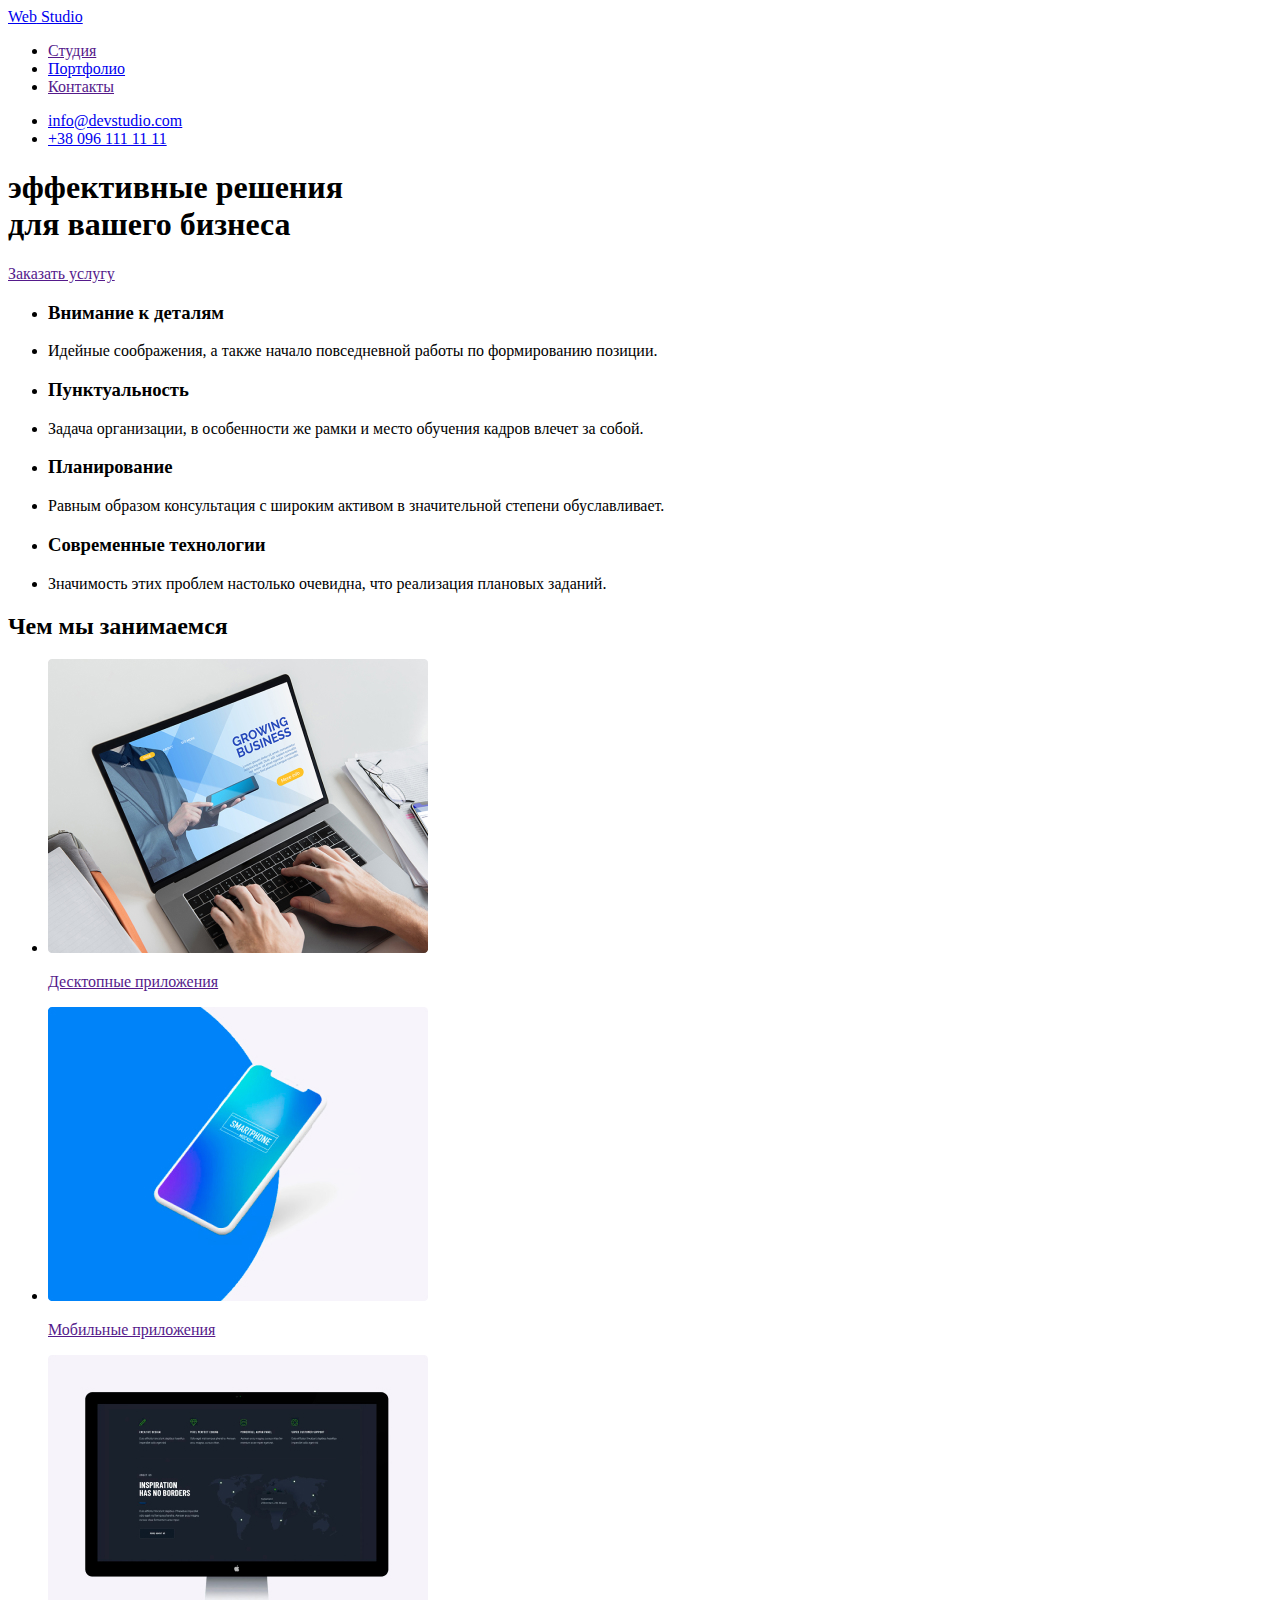
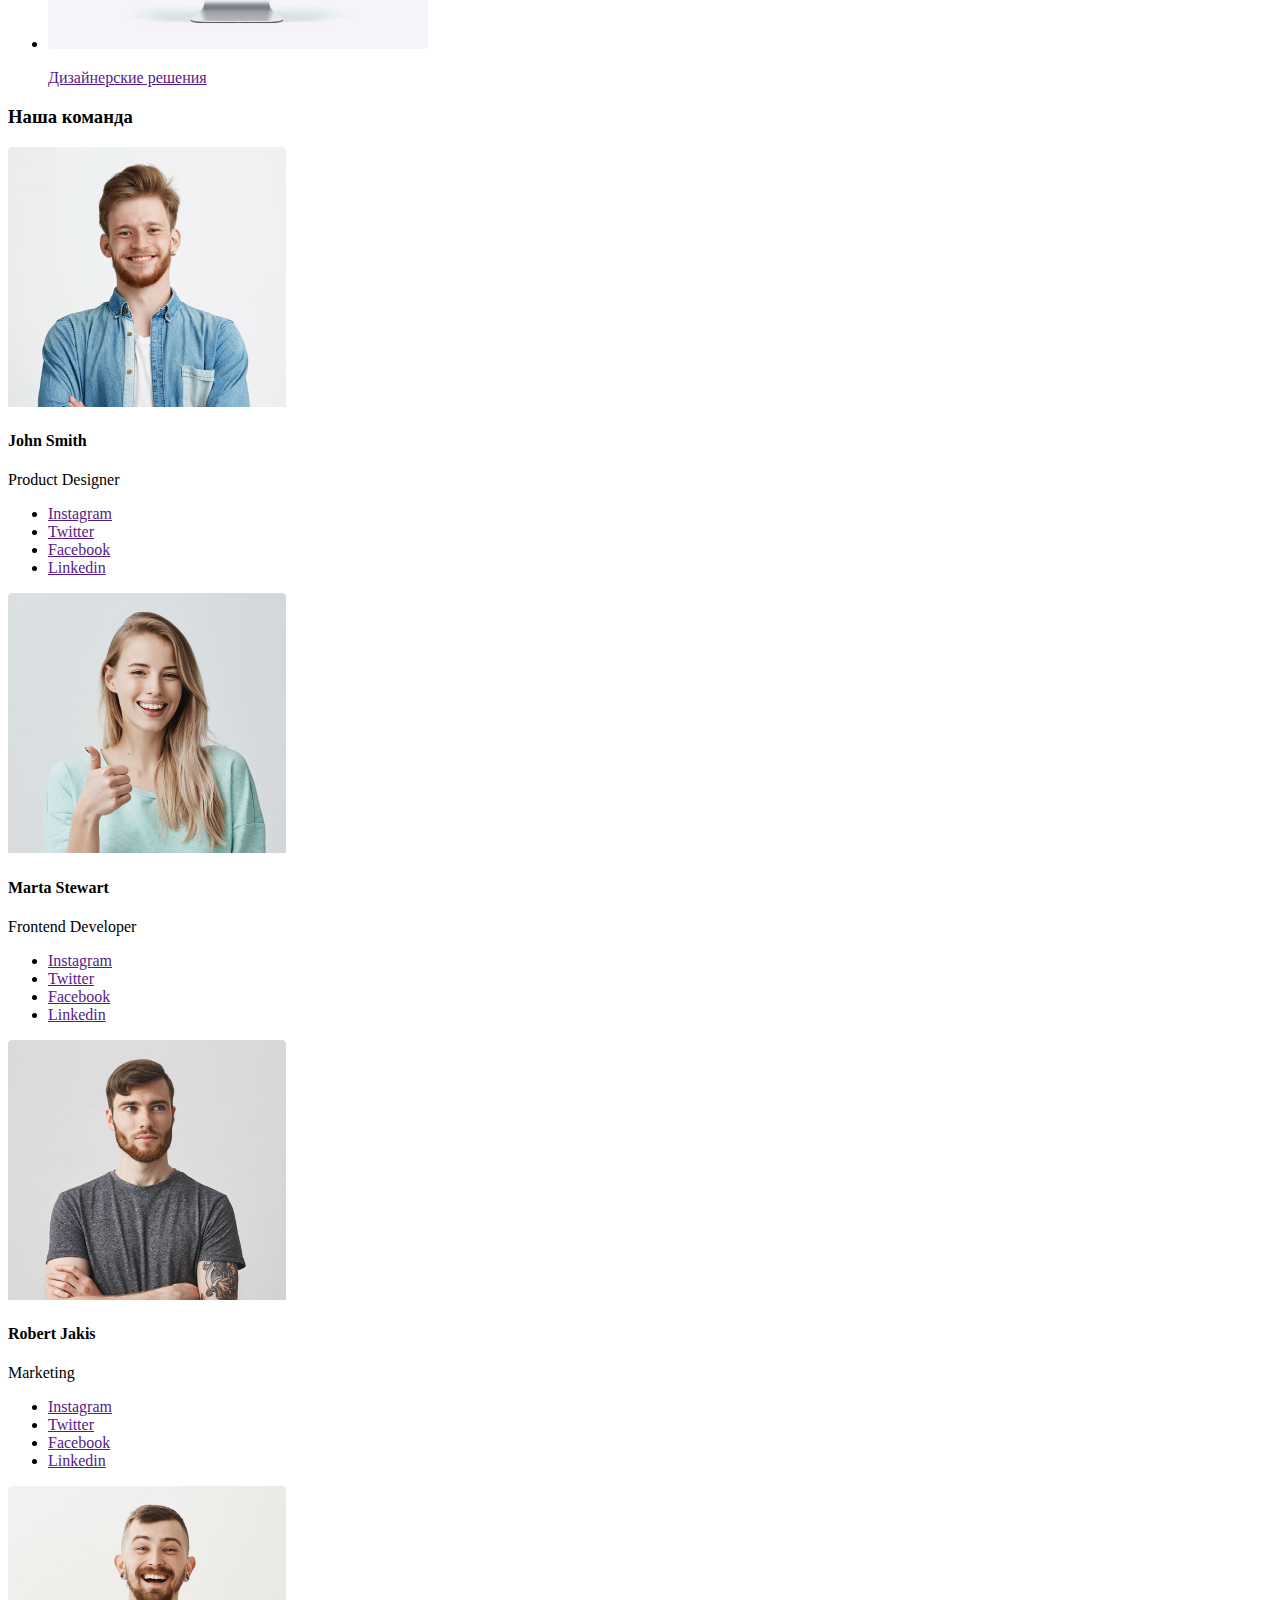
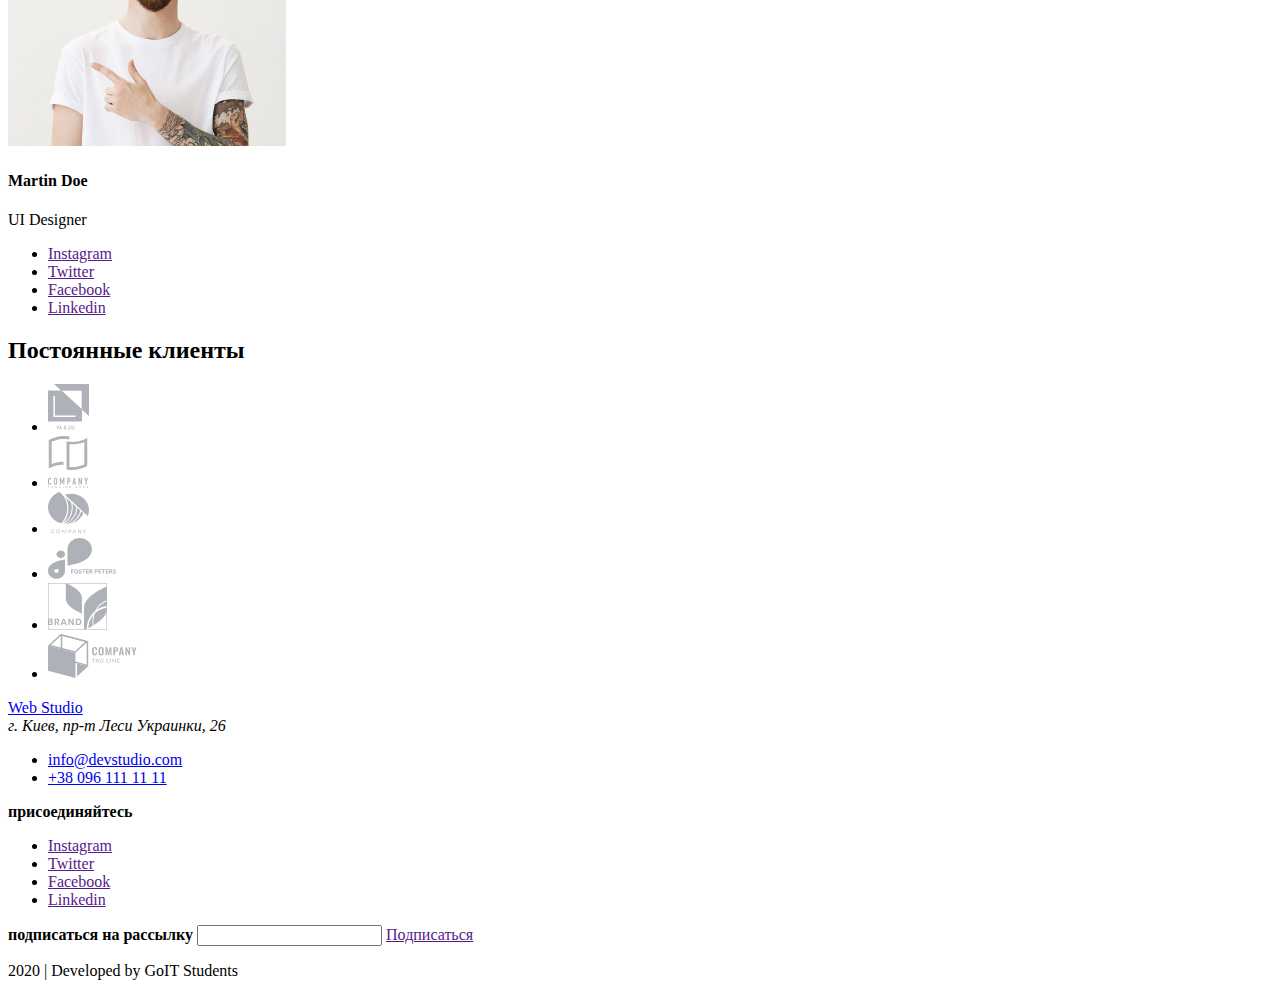
==== index.html @ 94b5969b "Добавляет блоки" ====
<!DOCTYPE html>
<html lang="ru">
  <head>
    <meta charset="UTF-8" />
    <meta name="viewport" content="width=device-width, initial-scale=1.0" />
    <title>Студия</title>
    <link
      href="https://fonts.googleapis.com/css2?family=Raleway&family=Roboto:wght@400;500;700&display=swap"
      rel="stylesheet"
    />
    <link rel="stylesheet" href="./CSS/style.css" />
  </head>
  <body>
    <!--шапка сайта-->
    <header class="page-header">
      <div class="container">
        <nav>
          <a href="./index.html" class="logo">
            <span class="accent">Web</span> Studio</a
          >

          <div class="container">
            <ul class="site-nav list">
              <li>
                <a href="" class="link current">Студия</a>
              </li>
              <li>
                <a href="./portfolio.html" class="link">Портфолио</a>
              </li>
              <li>
                <a href="" class="link">Контакты</a>
              </li>
            </ul>
          </div>

          <div class="container">
            <ul class="auth-nav list">
              <li>
                <a href="mailtoinfo@devstudio.com" class="button">info@devstudio.com</a>
              </li>
              <li>
                <a href="tel:380961111111" class="button">+38 096 111 11 11</a>
              </li>
          </div>
          </ul>
        </nav>
      </div>
    </header>

    <!--герой-->
    <div class="hero">
      <h1 class="hero-title">
        эффективные решения <br />
        для вашего бизнеса
      </h1>
      <a href="" class="button primary">Заказать услугу</a>
    </div>

    <main>
      <section class="section no-padding">
        <!--особенности-->
       <div class="container">
          <ul class="features-list list">
            <li>
              <h3 class="features-title">Внимание к деталям</h3>
            </li>
            <li>
              <p class="text">
                Идейные соображения, а также начало повседневной работы по
                формированию позиции.
              </p>
            </li>
          </ul>
          
          <ul class="features-list list">
            <li>
              <h3 class="features-title">Пунктуальность</h3>
            </li>
            <li>
              <p class="text">
                Задача организации, в особенности же рамки и место обучения кадров
                влечет за собой.
              </p>
            </li>
          </ul>
          
          <ul class="features-list list">
            <li>
              <h3 class="features-title">Планирование</h3>
            </li>
            <li>
              <p class="text">
                Равным образом консультация с широким активом в значительной
                степени обуславливает.
              </p>
            </li>
          </ul>
          
          <ul class="features-list list">
            <li>
              <h3 class="features-title">Современные технологии</h3>
            </li>
            <li>
              <p class="text">
                Значимость этих проблем настолько очевидна, что реализация
                плановых заданий.
              </p>
            </li>
          </ul>
       </div>
      </section>

      <!--деятельность-->
      <section class="section no-padding">
       <div class="container">
          <h2 class="section-title">Чем мы занимаемся</h2>
          
          <ul class="work-list list">
            <li>
              <a href=""><img src="./images/image1.jpg" alt="картинка1" width="380" height="294" />
                <p class="work text">Десктопные приложения</p>
              </a>
            </li>
          
            <li>
              <a href=""><img src="./images/image2.jpg" alt="картинка2" width="380" height="294" />
                <p class="work text">Мобильные приложения</p>
              </a>
            </li>
          
            <li>
              <a href=""><img src="./images/image3.jpg" alt="картинка3" width="380" height="294" />
                <p class="work text">Дизайнерские решения</p>
              </a>
            </li>
          </ul>
       </div>
      </section>

      <!--команда-->
      <section class="section">
       <div class="container">
          <h3 class="section-title">Наша команда</h3>
          <img src="./images/john.jpg" alt="фото1" width="278" height="260" />
          <h4 class="team-title">John Smith</h4>
          <p class="team text">Product Designer</p>
          
          <ul class="team-list list">
            <li>
              <a href="" aria-label="ссылка на Instagram" class="team link">Instagram</a>
            </li>
            <li>
              <a href="" aria-label="ссылка на Twitter" class="team link">Twitter</a>
            </li>
            <li>
              <a href="" aria-label="ссылка на Facebook" class="team link">Facebook</a>
            </li>
            <li>
              <a href="" aria-label="ссылка на Linkedin" class="team link">Linkedin</a>
            </li>
          </ul>
          
          <img src="./images/martha.jpg" alt="фото2" width="278" height="260" />
          <h4 class="team-title">Marta Stewart</h4>
          <p class="team text">Frontend Developer</p>
          
          <ul class="team-list list">
            <li>
              <a href="" aria-label="ссылка на Instagram" class="team link">Instagram</a>
            </li>
            <li>
              <a href="" aria-label="ссылка на Twitter" class="team link">Twitter</a>
            </li>
            <li>
              <a href="" aria-label="ссылка на Facebook" class="team link">Facebook</a>
            </li>
            <li>
              <a href="" aria-label="ссылка на Linkedin" class="team link">Linkedin</a>
            </li>
          </ul>
          
          <img src="./images/robert.jpg" alt="фото3" width="278" height="260" />
          <h4 class="team-title">Robert Jakis</h4>
          <p class="team text">Marketing</p>
          
          <ul class="team-list list">
            <li>
              <a href="" aria-label="ссылка на Instagram" class="team link">Instagram</a>
            </li>
            <li>
              <a href="" aria-label="ссылка на Twitter" class="team link">Twitter</a>
            </li>
            <li>
              <a href="" aria-label="ссылка на Facebook" class="team link">Facebook</a>
            </li>
            <li>
              <a href="" aria-label="ссылка на Linkedin" class="team link">Linkedin</a>
            </li>
          </ul>
          
          <img src="./images/martin.jpg" alt="фото4" width="278" height="260" />
          <h4 class="team-title">Martin Doe</h4>
          <p class="team text">UI Designer</p>
          
          <ul class="team-list list">
            <li>
              <a href="" aria-label="ссылка на Instagram" class="team link">Instagram</a>
            </li>
            <li>
              <a href="" aria-label="ссылка на Twitter" class="team link">Twitter</a>
            </li>
            <li>
              <a href="" aria-label="ссылка на Facebook" class="team link">Facebook</a>
            </li>
            <li>
              <a href="" aria-label="ссылка на Linkedin" class="team link">Linkedin</a>
            </li>
          </ul>
       </div>
      </section>

      <!--клиенты-->
      <section class="section no-padding">
        <div class="container">
          <h2 class="section-title">Постоянные клиенты</h2>
          <ul class="list">
            <li>
              <a href=""><img src="./images/logo1.svg" alt="клиент1" /></a>
            </li>
            <li>
              <a href=""><img src="./images/logo2.svg" alt="клиент2" /></a>
            </li>
            <li>
              <a href=""><img src="./images/logo3.svg" alt="клиент3" /></a>
            </li>
            <li>
              <a href=""><img src="./images/logo4.svg" alt="клиент4" /></a>
            </li>
            <li>
              <a href=""><img src="./images/logo5.svg" alt="клиент5" /></a>
            </li>
            <li>
              <a href=""><img src="./images/logo6.svg" alt="клиент6" /></a>
            </li>
          </ul>
        </div>
      </section>
    </main>

    <!--футер-->
    <footer class="footer-page">
      <a href="./index.html" class="logo">
        <span class="accent">Web</span> Studio</a
      >
      <section class="address-info">
        <address class="street-address">
          г. Киев, пр-т Леси Украинки, 26
        </address>

        <ul class="contacts-list list">
          <li>
            <a href="mailtoinfo@devstudio.com" class="contacts"
              >info@devstudio.com</a
            >
          </li>
          <li>
            <a href="tel:380961111111" class="contacts">+38 096 111 11 11</a>
          </li>
        </ul>
      </section>
      <!--ссылки на соцсети-->
      <div class="social">
        <b class="label">присоединяйтесь</b>
        <ul class="social-label list">
          <li>
            <a href="" aria-label="ссылка на Instagram" class="link"
              >Instagram</a
            >
          </li>
          <li>
            <a href="" aria-label="ссылка на Twitter" class="link">Twitter</a>
          </li>
          <li>
            <a href="" aria-label="ссылка на Facebook" class="link">Facebook</a>
          </li>
          <li>
            <a href="" aria-label="ссылка на Linkedin" class="link">Linkedin</a>
          </li>
        </ul>
      </div>

      <!--подписка-->
      <div class="social">
        <b class="label">подписаться на рассылку</b>
        <input type="text" name="E-mail" />
        <a href="" class="button secondary">Подписаться</a>
      </div>

      <p class="copyrigt">2020 | Developed by GoIT Students</p>
    </footer>
  </body>
</html>
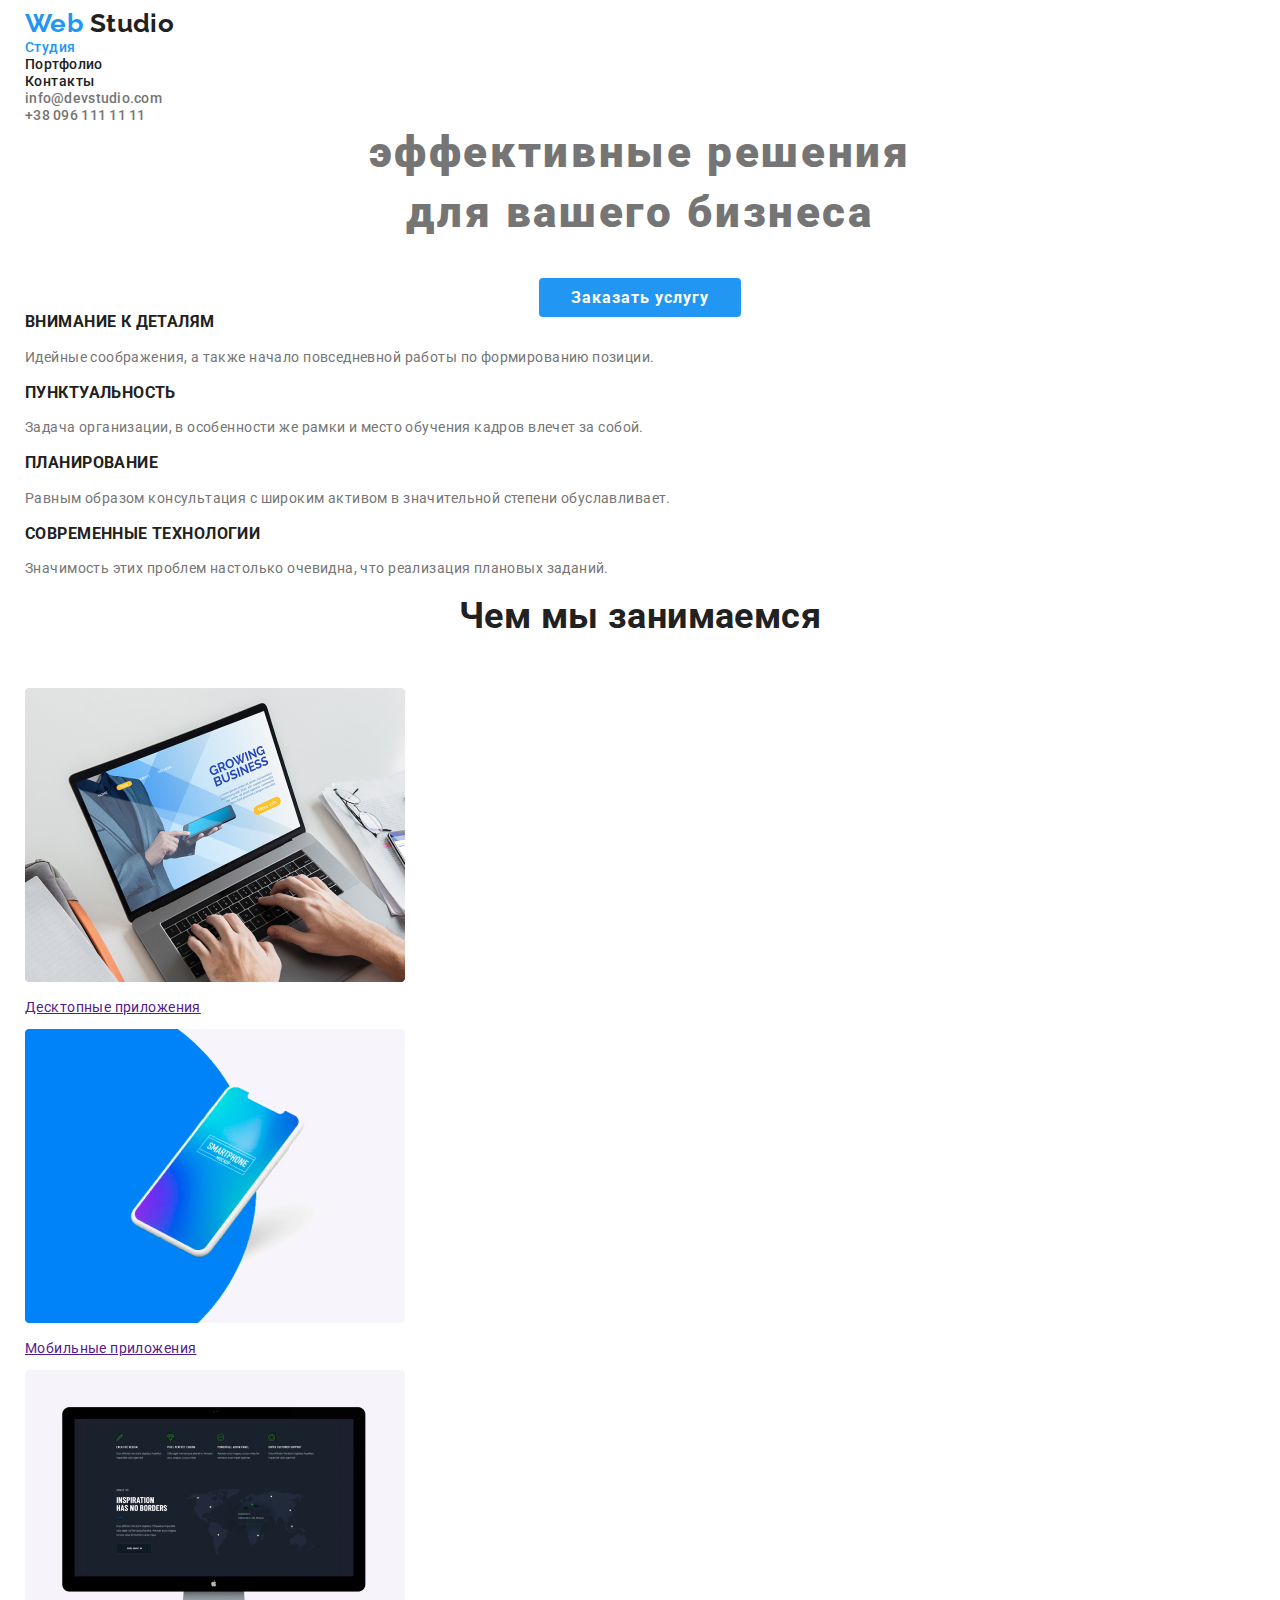
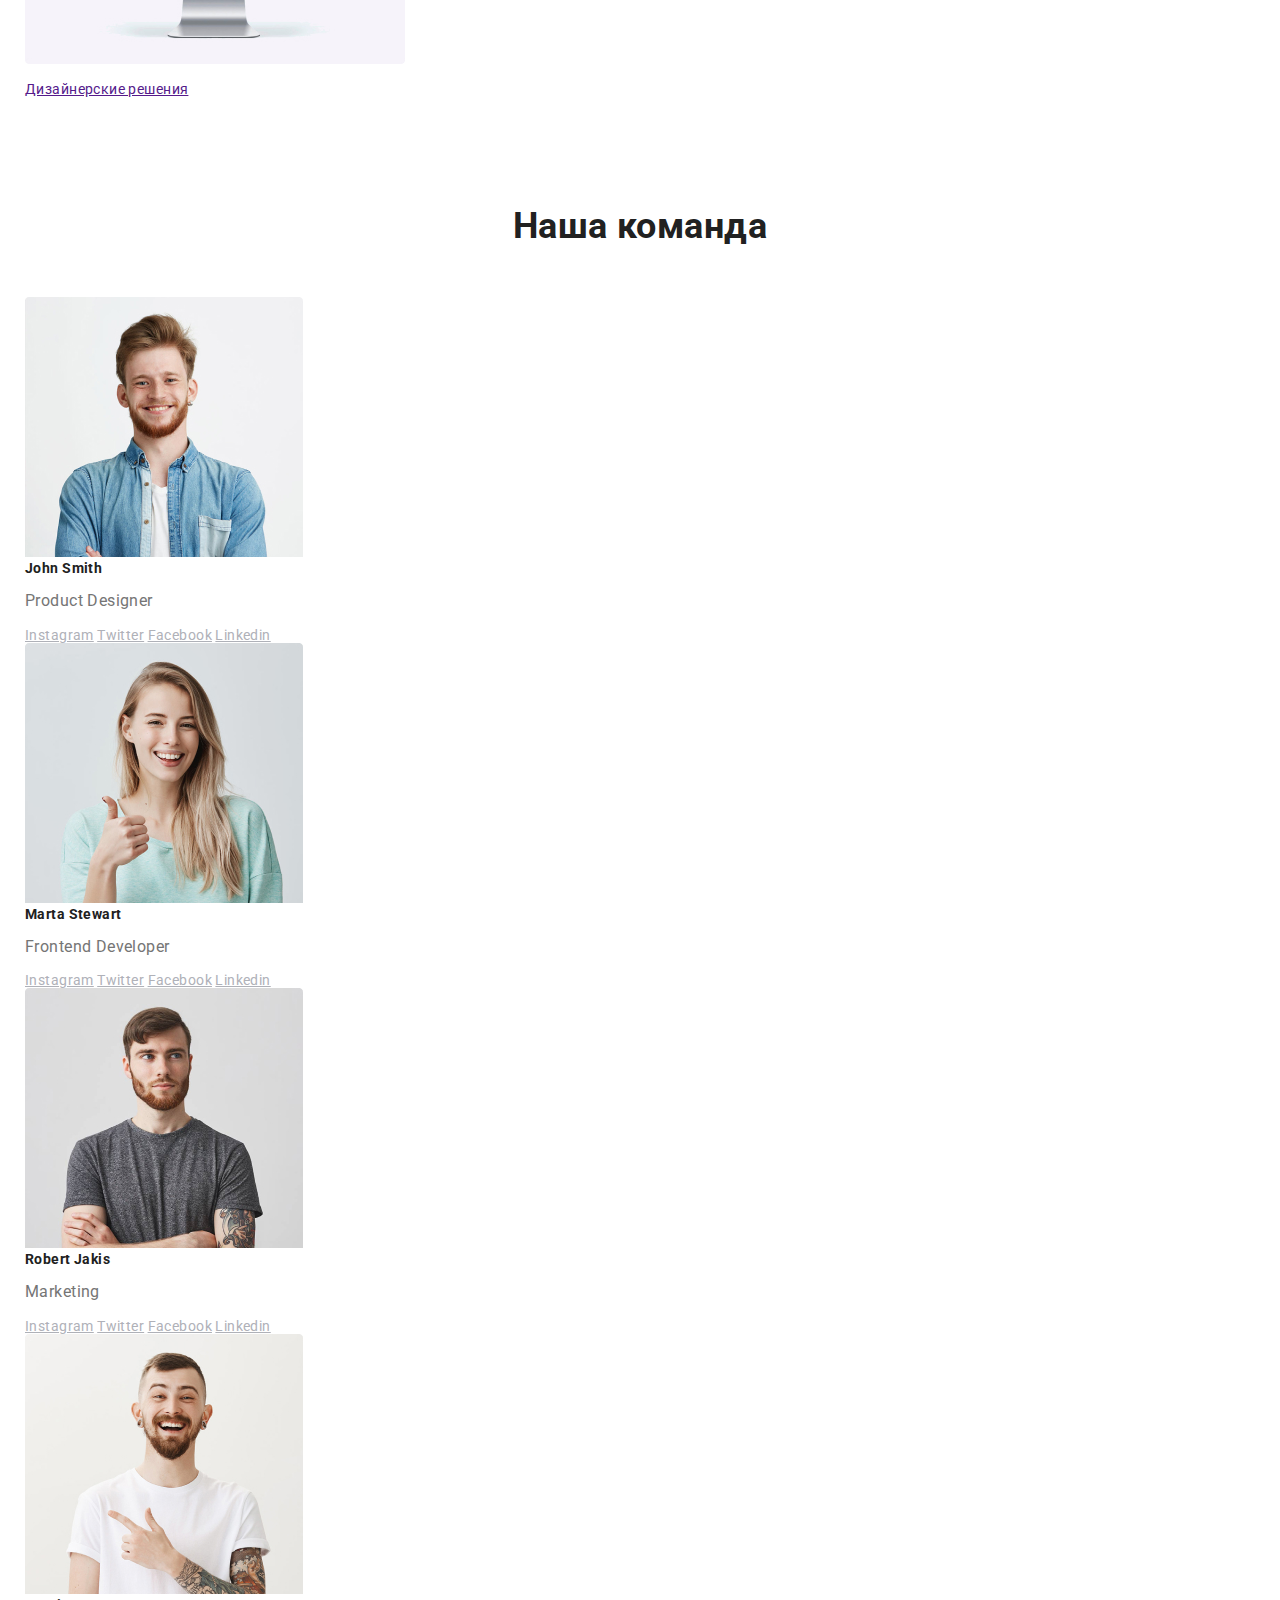
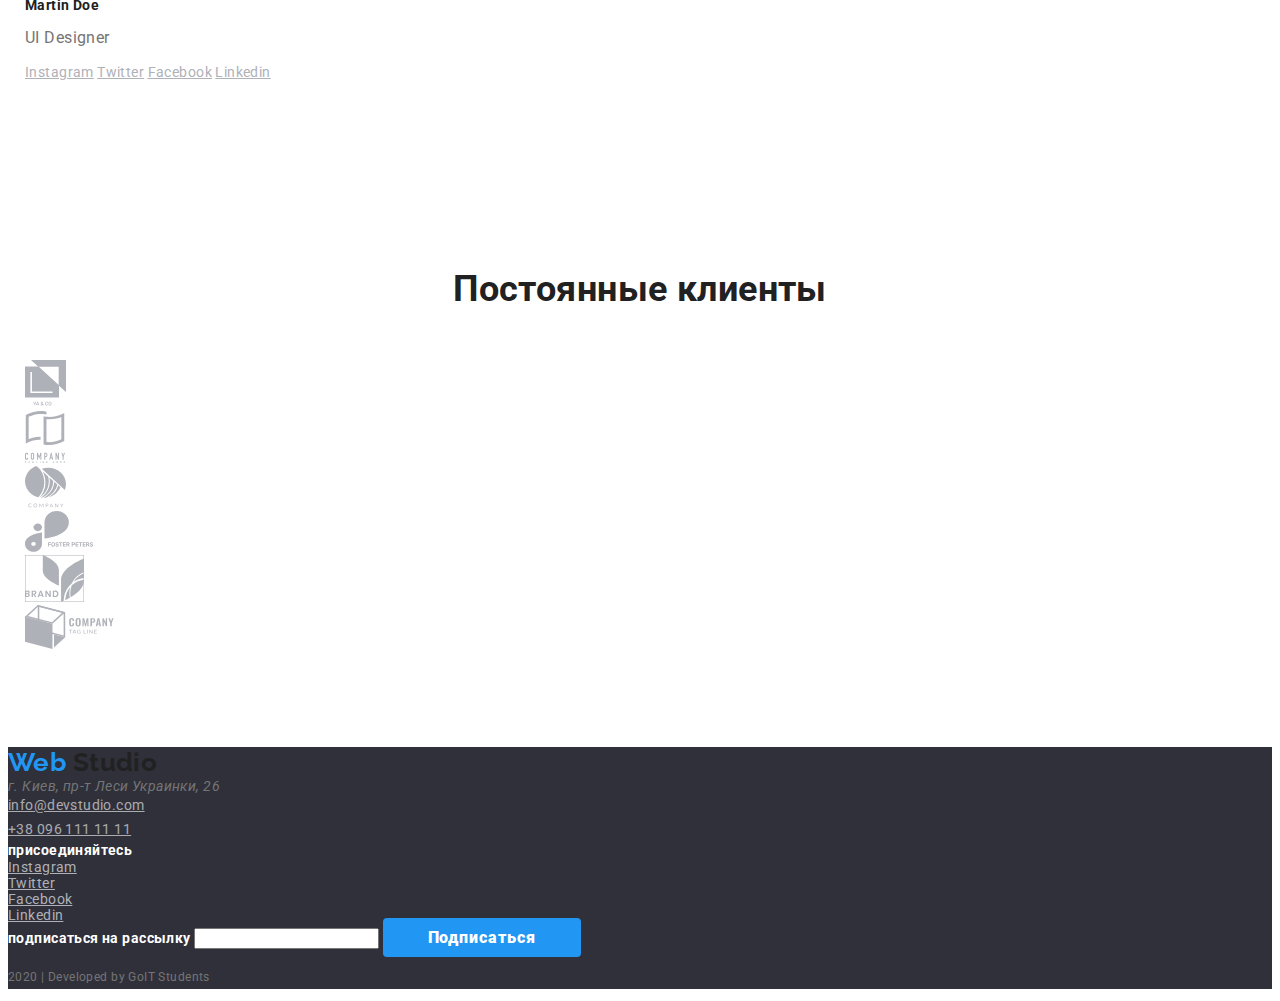
==== commit ec1f4507: "Меняет список team и добавляет выравнивание" ====
--- a/index.html
+++ b/index.html
@@ -13,37 +13,32 @@
   <body>
     <!--шапка сайта-->
     <header class="page-header">
-      <div class="container">
-        <nav>
-          <a href="./index.html" class="logo">
-            <span class="accent">Web</span> Studio</a
-          >
-
-          <div class="container">
-            <ul class="site-nav list">
-              <li>
-                <a href="" class="link current">Студия</a>
-              </li>
-              <li>
-                <a href="./portfolio.html" class="link">Портфолио</a>
-              </li>
-              <li>
-                <a href="" class="link">Контакты</a>
-              </li>
-            </ul>
-          </div>
-
-          <div class="container">
-            <ul class="auth-nav list">
-              <li>
-                <a href="mailtoinfo@devstudio.com" class="button">info@devstudio.com</a>
-              </li>
-              <li>
-                <a href="tel:380961111111" class="button">+38 096 111 11 11</a>
-              </li>
-          </div>
-          </ul>
-        </nav>
+      <div class="container main-nav">
+        <a href="./index.html" class="logo">
+          <span class="accent">Web</span> Studio</a
+        >
+        <ul class="site-nav list">
+          <li class="item">
+            <a href="" class="link current">Студия</a>
+          </li>
+          <li class="item">
+            <a href="./portfolio.html" class="link">Портфолио</a>
+          </li>
+          <li class="item">
+            <a href="" class="link">Контакты</a>
+          </li>
+        </ul>
+
+        <ul class="auth-nav list">
+          <li class="item">
+            <a href="mailtoinfo@devstudio.com" class="button"
+              >info@devstudio.com</a
+            >
+          </li>
+          <li class="item">
+            <a href="tel:380961111111" class="button">+38 096 111 11 11</a>
+          </li>
+        </ul>
       </div>
     </header>
 
@@ -59,168 +54,187 @@
     <main>
       <section class="section no-padding">
         <!--особенности-->
-       <div class="container">
+        <div class="container">
           <ul class="features-list list">
-            <li>
+            <li class="item">
               <h3 class="features-title">Внимание к деталям</h3>
-            </li>
-            <li>
               <p class="text">
                 Идейные соображения, а также начало повседневной работы по
                 формированию позиции.
               </p>
             </li>
-          </ul>
-          
-          <ul class="features-list list">
-            <li>
+            <li class="item">
               <h3 class="features-title">Пунктуальность</h3>
-            </li>
-            <li>
               <p class="text">
-                Задача организации, в особенности же рамки и место обучения кадров
-                влечет за собой.
+                Задача организации, в особенности же рамки и место обучения
+                кадров влечет за собой.
               </p>
             </li>
-          </ul>
-          
-          <ul class="features-list list">
-            <li>
+            <li class="item">
               <h3 class="features-title">Планирование</h3>
-            </li>
-            <li>
               <p class="text">
                 Равным образом консультация с широким активом в значительной
                 степени обуславливает.
               </p>
             </li>
-          </ul>
-          
-          <ul class="features-list list">
-            <li>
+            <li class="item">
               <h3 class="features-title">Современные технологии</h3>
-            </li>
-            <li>
               <p class="text">
                 Значимость этих проблем настолько очевидна, что реализация
                 плановых заданий.
               </p>
             </li>
           </ul>
-       </div>
+        </div>
       </section>
 
       <!--деятельность-->
       <section class="section no-padding">
-       <div class="container">
+        <div class="container">
           <h2 class="section-title">Чем мы занимаемся</h2>
-          
-          <ul class="work-list list">
-            <li>
-              <a href=""><img src="./images/image1.jpg" alt="картинка1" width="380" height="294" />
+
+          <ul class="works-list list">
+            <li class="item">
+              <a href=""
+                ><img
+                  src="./images/image1.jpg"
+                  alt="картинка1"
+                  width="380"
+                  height="294"
+                />
                 <p class="work text">Десктопные приложения</p>
               </a>
             </li>
-          
-            <li>
-              <a href=""><img src="./images/image2.jpg" alt="картинка2" width="380" height="294" />
+
+            <li class="item">
+              <a href=""
+                ><img
+                  src="./images/image2.jpg"
+                  alt="картинка2"
+                  width="380"
+                  height="294"
+                />
                 <p class="work text">Мобильные приложения</p>
               </a>
             </li>
-          
-            <li>
-              <a href=""><img src="./images/image3.jpg" alt="картинка3" width="380" height="294" />
+
+            <li class="item">
+              <a href=""
+                ><img
+                  src="./images/image3.jpg"
+                  alt="картинка3"
+                  width="380"
+                  height="294"
+                />
                 <p class="work text">Дизайнерские решения</p>
               </a>
             </li>
           </ul>
-       </div>
+        </div>
       </section>
 
       <!--команда-->
       <section class="section">
-       <div class="container">
+        <div class="container">
           <h3 class="section-title">Наша команда</h3>
-          <img src="./images/john.jpg" alt="фото1" width="278" height="260" />
-          <h4 class="team-title">John Smith</h4>
-          <p class="team text">Product Designer</p>
-          
           <ul class="team-list list">
-            <li>
-              <a href="" aria-label="ссылка на Instagram" class="team link">Instagram</a>
-            </li>
-            <li>
-              <a href="" aria-label="ссылка на Twitter" class="team link">Twitter</a>
-            </li>
-            <li>
-              <a href="" aria-label="ссылка на Facebook" class="team link">Facebook</a>
-            </li>
-            <li>
-              <a href="" aria-label="ссылка на Linkedin" class="team link">Linkedin</a>
+            <li class="item">
+              <img
+                src="./images/john.jpg"
+                alt="фото1"
+                width="278"
+                height="260"
+              />
+              <h4 class="team-title">John Smith</h4>
+              <p class="team text">Product Designer</p>
+              <a href="" aria-label="ссылка на Instagram" class="team link"
+                >Instagram</a
+              >
+              <a href="" aria-label="ссылка на Twitter" class="team link"
+                >Twitter</a
+              >
+              <a href="" aria-label="ссылка на Facebook" class="team link"
+                >Facebook</a
+              >
+              <a href="" aria-label="ссылка на Linkedin" class="team link"
+                >Linkedin</a
+              >
+            </li>
+
+            <li class="item">
+              <img
+                src="./images/martha.jpg"
+                alt="фото2"
+                width="278"
+                height="260"
+              />
+              <h4 class="team-title">Marta Stewart</h4>
+              <p class="team text">Frontend Developer</p>
+              <a href="" aria-label="ссылка на Instagram" class="team link"
+                >Instagram</a
+              >
+              <a href="" aria-label="ссылка на Twitter" class="team link"
+                >Twitter</a
+              >
+              <a href="" aria-label="ссылка на Facebook" class="team link"
+                >Facebook</a
+              >
+              <a href="" aria-label="ссылка на Linkedin" class="team link"
+                >Linkedin</a
+              >
+            </li>
+
+            <li class="item">
+              <img
+                src="./images/robert.jpg"
+                alt="фото3"
+                width="278"
+                height="260"
+              />
+              <h4 class="team-title">Robert Jakis</h4>
+              <p class="team text">Marketing</p>
+              <a href="" aria-label="ссылка на Instagram" class="team link"
+                >Instagram</a
+              >
+              <a href="" aria-label="ссылка на Twitter" class="team link"
+                >Twitter</a
+              >
+              <a href="" aria-label="ссылка на Facebook" class="team link"
+                >Facebook</a
+              >
+              <a href="" aria-label="ссылка на Linkedin" class="team link"
+                >Linkedin</a
+              >
+            </li>
+
+            <li class="item">
+              <img
+                src="./images/martin.jpg"
+                alt="фото4"
+                width="278"
+                height="260"
+              />
+              <h4 class="team-title">Martin Doe</h4>
+              <p class="team text">UI Designer</p>
+              <a href="" aria-label="ссылка на Instagram" class="team link"
+                >Instagram</a
+              >
+              <a href="" aria-label="ссылка на Twitter" class="team link"
+                >Twitter</a
+              >
+              <a href="" aria-label="ссылка на Facebook" class="team link"
+                >Facebook</a
+              >
+              <a href="" aria-label="ссылка на Linkedin" class="team link"
+                >Linkedin</a
+              >
             </li>
           </ul>
-          
-          <img src="./images/martha.jpg" alt="фото2" width="278" height="260" />
-          <h4 class="team-title">Marta Stewart</h4>
-          <p class="team text">Frontend Developer</p>
-          
-          <ul class="team-list list">
-            <li>
-              <a href="" aria-label="ссылка на Instagram" class="team link">Instagram</a>
-            </li>
-            <li>
-              <a href="" aria-label="ссылка на Twitter" class="team link">Twitter</a>
-            </li>
-            <li>
-              <a href="" aria-label="ссылка на Facebook" class="team link">Facebook</a>
-            </li>
-            <li>
-              <a href="" aria-label="ссылка на Linkedin" class="team link">Linkedin</a>
-            </li>
-          </ul>
-          
-          <img src="./images/robert.jpg" alt="фото3" width="278" height="260" />
-          <h4 class="team-title">Robert Jakis</h4>
-          <p class="team text">Marketing</p>
-          
-          <ul class="team-list list">
-            <li>
-              <a href="" aria-label="ссылка на Instagram" class="team link">Instagram</a>
-            </li>
-            <li>
-              <a href="" aria-label="ссылка на Twitter" class="team link">Twitter</a>
-            </li>
-            <li>
-              <a href="" aria-label="ссылка на Facebook" class="team link">Facebook</a>
-            </li>
-            <li>
-              <a href="" aria-label="ссылка на Linkedin" class="team link">Linkedin</a>
-            </li>
-          </ul>
-          
-          <img src="./images/martin.jpg" alt="фото4" width="278" height="260" />
-          <h4 class="team-title">Martin Doe</h4>
-          <p class="team text">UI Designer</p>
-          
-          <ul class="team-list list">
-            <li>
-              <a href="" aria-label="ссылка на Instagram" class="team link">Instagram</a>
-            </li>
-            <li>
-              <a href="" aria-label="ссылка на Twitter" class="team link">Twitter</a>
-            </li>
-            <li>
-              <a href="" aria-label="ссылка на Facebook" class="team link">Facebook</a>
-            </li>
-            <li>
-              <a href="" aria-label="ссылка на Linkedin" class="team link">Linkedin</a>
-            </li>
-          </ul>
-       </div>
+        </div>
       </section>
 
       <!--клиенты-->
-      <section class="section no-padding">
+      <section class="section">
         <div class="container">
           <h2 class="section-title">Постоянные клиенты</h2>
           <ul class="list">
@@ -253,7 +267,7 @@
         <span class="accent">Web</span> Studio</a
       >
       <section class="address-info">
-        <address class="street-address">
+        <address>
           г. Киев, пр-т Леси Украинки, 26
         </address>
 
--- a/CSS/style.css
+++ b/CSS/style.css
@@ -0,0 +1,273 @@
+/* цвет основного текста #212121*/
+/* вторичный цвет текста #757575 */
+/* фон белый #ffffff */
+/* вторичный цвет фона #F5F4FA */
+/* черный #212121 */
+/* акцент синий #2196F3 */
+/* цвет основной футер rgba(255, 255, 255, 0.6) */
+
+:root {
+  --primary-text-color: #757575;
+  --title-text-color: #212121;
+  --accent-color: #2196f3;
+  --primary-white-color: #ffffff;
+  --primery-link-color: #afb1b8;
+  --footer-text-color: rgba(255, 255, 255, 0.6);
+  --footer-bg-color: #2f303a;
+}
+
+body {
+  background-color: var(--primary-white-color);
+  color: var(--primary-text-color);
+  font-family: Roboto, sans-serif;
+  font-size: 14px;
+  letter-spacing: 0.03em;
+}
+
+.container {
+  width: 1230px;
+}
+
+.list {
+  padding: 0;
+  margin: 0;
+  list-style: none;
+}
+
+/* logo */
+.logo {
+  color: var(--title-text-color);
+  font-family: Raleway, sans-serif;
+  font-size: 26px;
+  font-weight: 700;
+  line-height: 1.2;
+  text-decoration: none;
+}
+
+.page-header {
+}
+
+.container {
+  margin-left: auto;
+  margin-right: auto;
+  width: 1230px;
+}
+
+/* accent */
+.accent {
+  color: var(--accent-color);
+}
+
+.logo:hover {
+  color: var(--accent-color);
+}
+
+/* hero */
+
+.hero {
+  text-align: center;
+}
+.hero-title {
+  margin-top: 0px;
+  margin-bottom: 40px;
+  font-weight: 900;
+  font-size: 44px;
+  line-height: 1.36;
+  letter-spacing: 0.06em;
+}
+/* site nav */
+.site-nav .link {
+  color: var(--title-text-color);
+  font-weight: 500;
+  line-height: 1.2;
+  text-decoration: none;
+}
+
+.site-nav .link:hover,
+.site-nav .link:focus {
+  color: var(--accent-color);
+}
+
+.site-nav .link.current {
+  color: var(--accent-color);
+}
+
+/* auth-nav */
+.auth-nav.button:hover,
+.auth-nav.button:focus {
+  color: var(--accent-color);
+  font-weight: 500;
+  line-height: 1.14;
+  letter-spacing: 0.02em;
+}
+
+/* section */
+
+.section-title {
+  margin-top: 0;
+  margin-bottom: 50px;
+  color: var(--title-text-color);
+  font-weight: 700;
+  font-size: 36px;
+  line-height: 1.17;
+  text-align: center;
+}
+
+/* features */
+.features-title {
+  margin-top: 0;
+  margin-bottom: 10px;
+  color: var(--title-text-color);
+  font-weight: 700;
+  line-height: 1.14;
+  text-transform: uppercase;
+}
+
+.features-list .text {
+  line-height: 1.71;
+}
+
+/* team */
+
+.section {
+  padding-top: 94px;
+  padding-bottom: 94px;
+}
+
+.section.no-padding {
+  padding-top: 0;
+  padding-bottom: 0;
+}
+
+.team-title {
+  margin-top: 0;
+  margin-bottom: 10px;
+  color: var(--title-text-color);
+}
+
+.team-list .link {
+  color: var(--primery-link-color);
+}
+
+.team-list .link:hover,
+.team-list .link:focus {
+  color: var(--accent-color);
+}
+
+.team-list .text {
+  color: var(--primary-text-color);
+  font-size: 16px;
+  line-height: 1.18;
+}
+
+/* button */
+.button {
+  text-align: center;
+  color: var(--primary-text-color);
+  font-weight: 500;
+  line-height: 1.14;
+  letter-spacing: 0.02em;
+  text-decoration: none;
+}
+
+.button:hover,
+.button:focus {
+  color: var(--accent-color);
+}
+
+.button.primary {
+  border-radius: 4px;
+  padding: 10px 32px;
+  min-width: 200px;
+  background-color: var(--accent-color);
+  color: var(--primary-white-color);
+  font-weight: 700;
+  font-size: 16px;
+  line-height: 1.87;
+  letter-spacing: 0.06em;
+}
+
+.button.secondary {
+  border-radius: 4px;
+  padding: 10px 45px;
+  min-width: 200px;
+  background-color: var(--accent-color);
+  color: var(--primary-white-color);
+  font-weight: 900;
+  font-size: 16px;
+  line-height: 1.87;
+  letter-spacing: 0.06em;
+}
+
+/* filter */
+.filter-list .button {
+  color: var(--title-text-color);
+  font-weight: 500;
+  font-size: 16px;
+  line-height: 1.62;
+  text-align: center;
+  letter-spacing: 0.03em;
+}
+
+.filter.button:hover,
+.filter.button:focus {
+  background-color: var(--accent-color);
+  color: var(--primary-white-color);
+}
+
+.filter.button.current {
+  background-color: var(--accent-color);
+  color: var(--primary-white-color);
+}
+
+/* portfolio work */
+.work-title {
+  color: var(--title-text-color);
+  font-weight: 700;
+  font-size: 18px;
+  line-height: 2;
+  letter-spacing: 0.06em;
+}
+
+.work-list .text {
+  font-family: Roboto;
+  font-size: 16px;
+  line-height: 1.87;
+  letter-spacing: 0.03em;
+}
+
+/* footer */
+
+.footer-page {
+  background-color: var(--footer-bg-color);
+}
+
+.copyrigt {
+  font-size: 12px;
+  line-height: 2;
+}
+
+.social > .label {
+  color: var(--primary-white-color);
+  font-weight: 700;
+  line-height: 1.14;
+}
+
+.street-address {
+  line-height: 1.71;
+  color: var(--primary-white-color);
+}
+
+.contacts {
+  line-height: 1.71;
+  color: var(--footer-text-color);
+}
+
+.social-label .link {
+  color: var(--primery-link-color);
+}
+
+.social-label .link:hover,
+.social-label .link:focus {
+  color: var(--accent-color);
+}
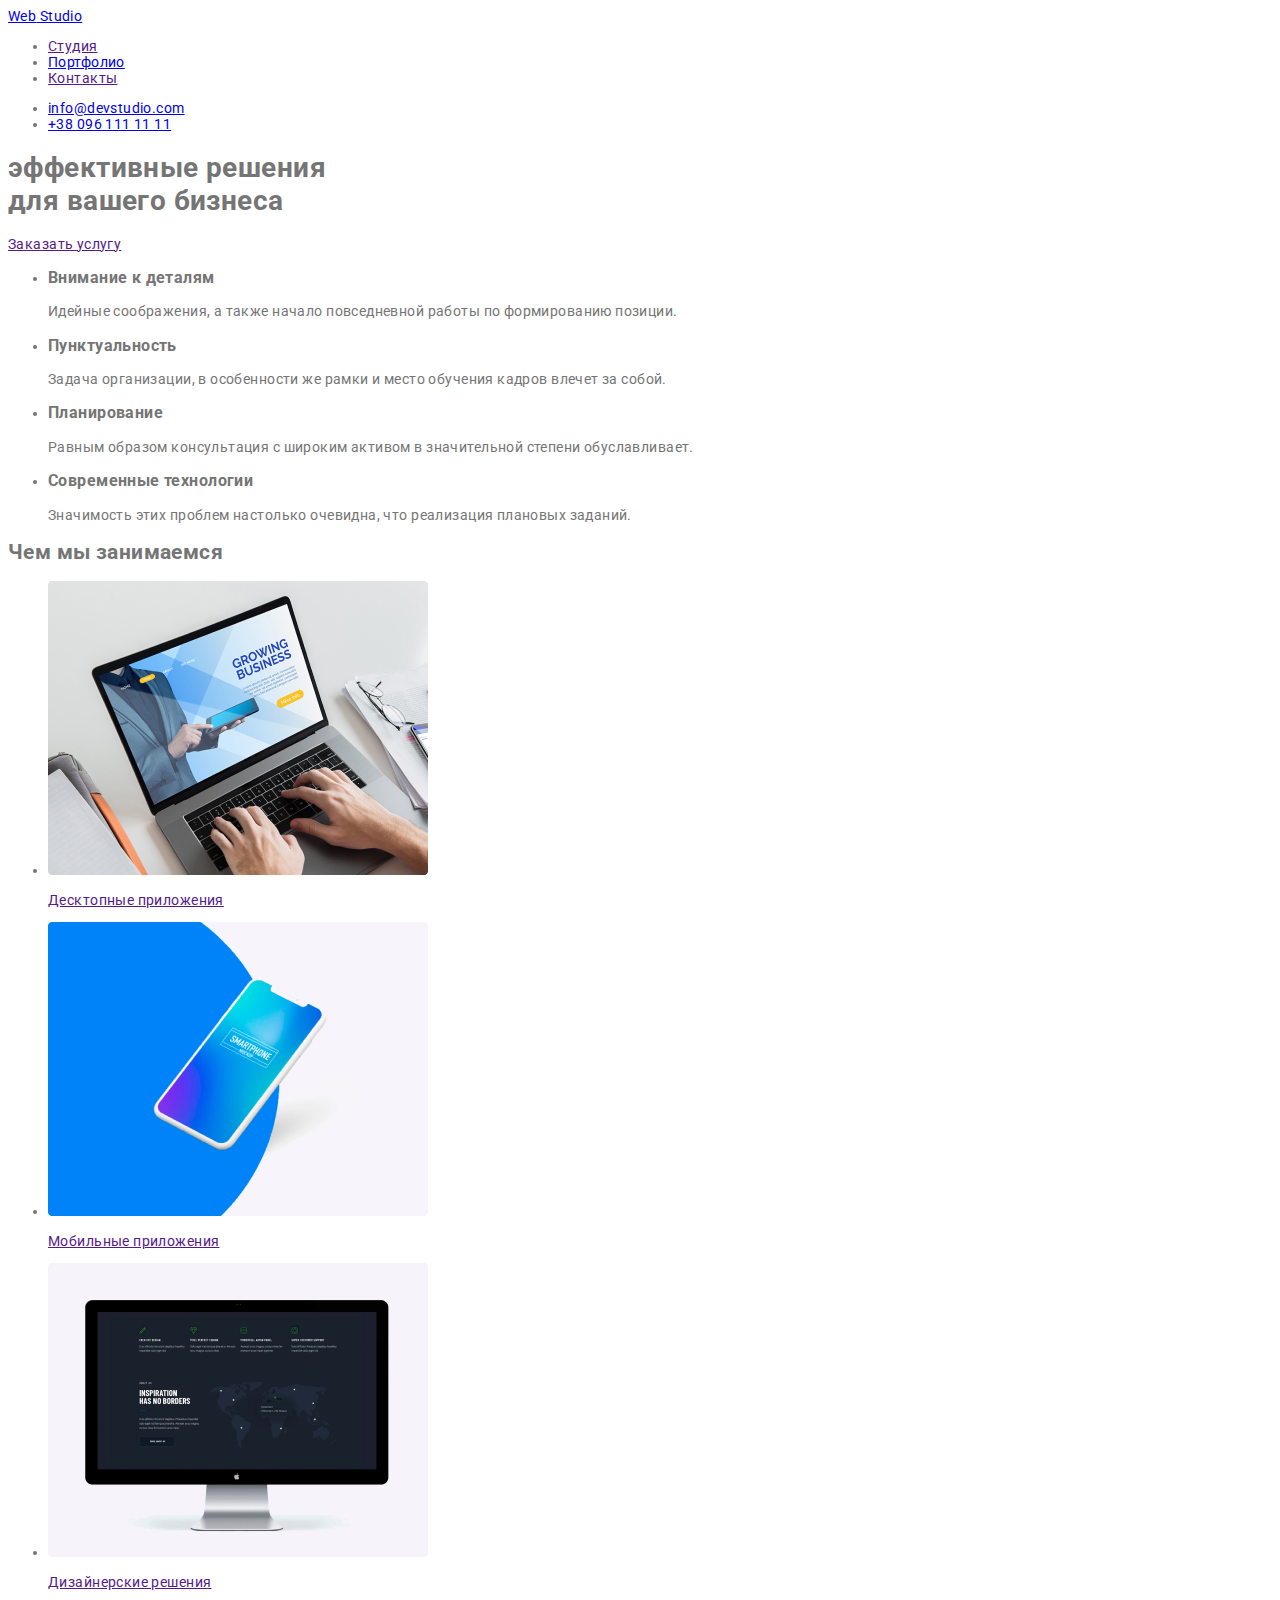
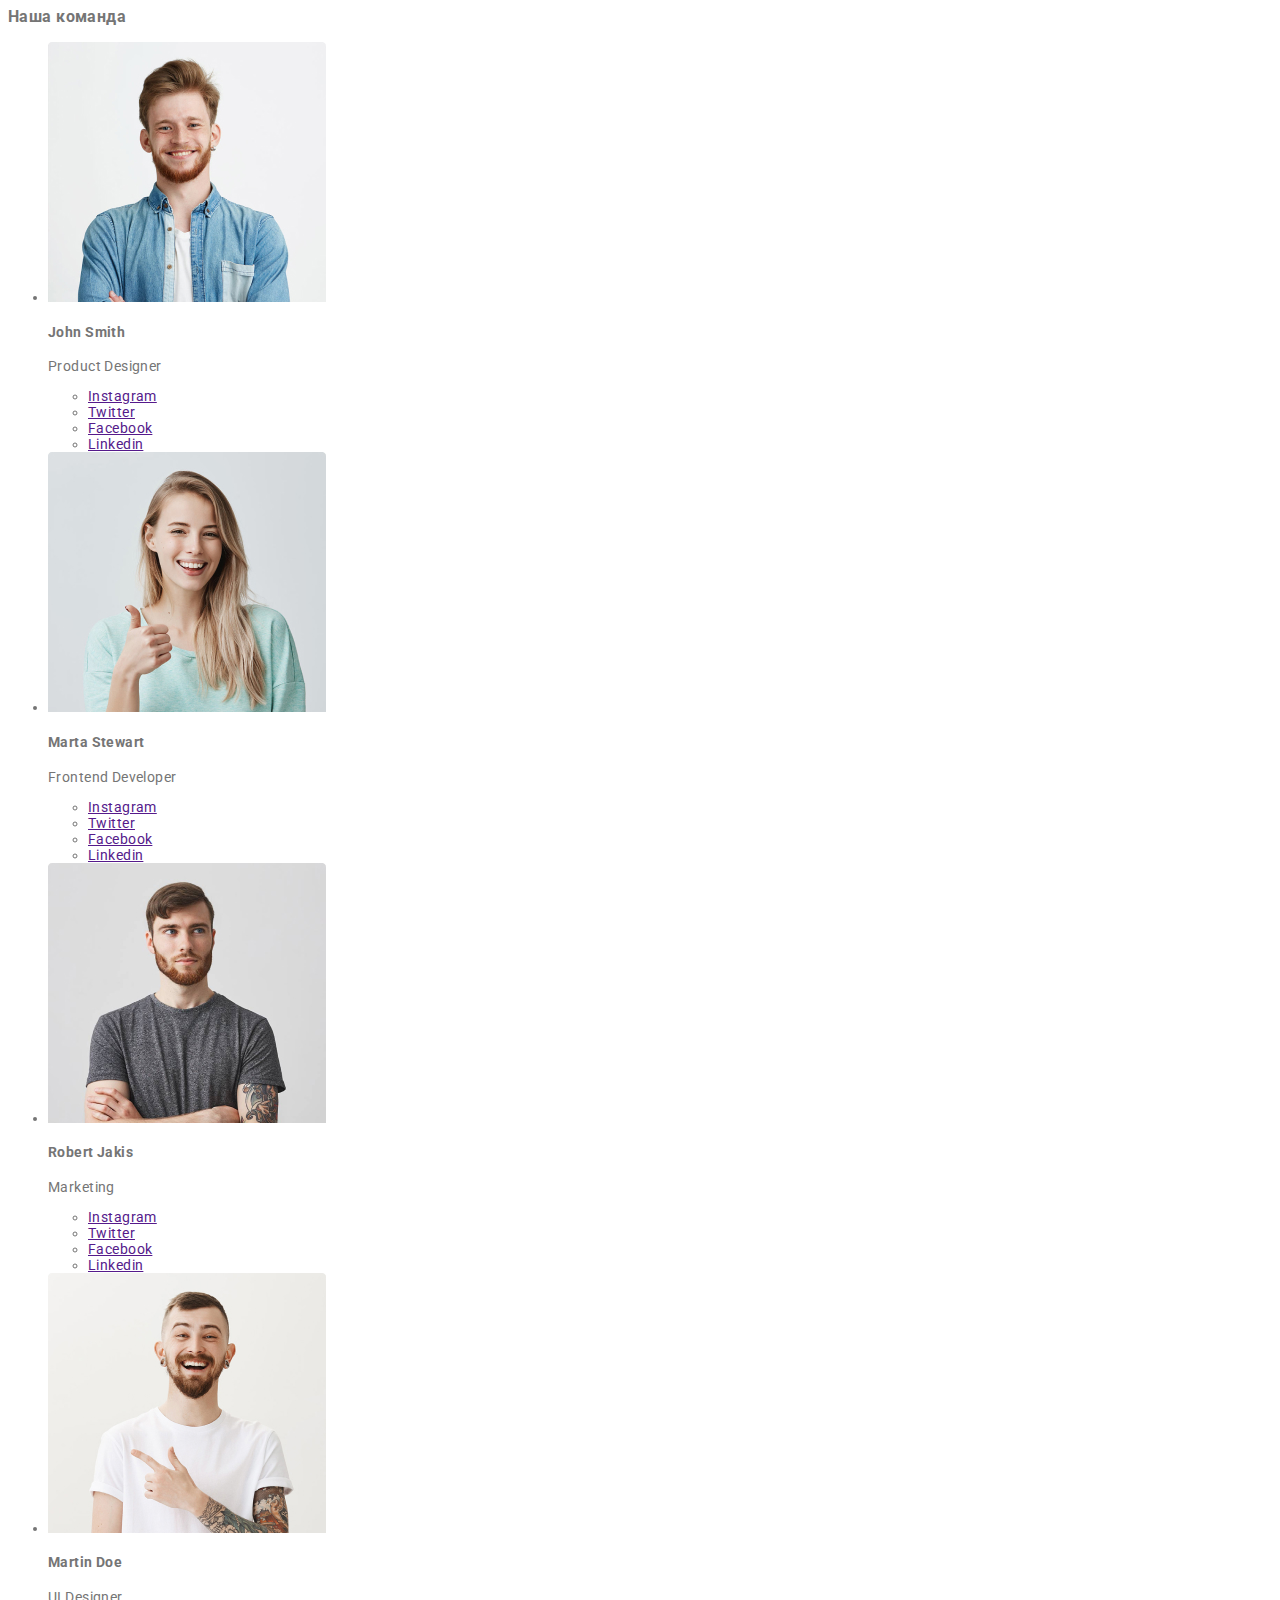
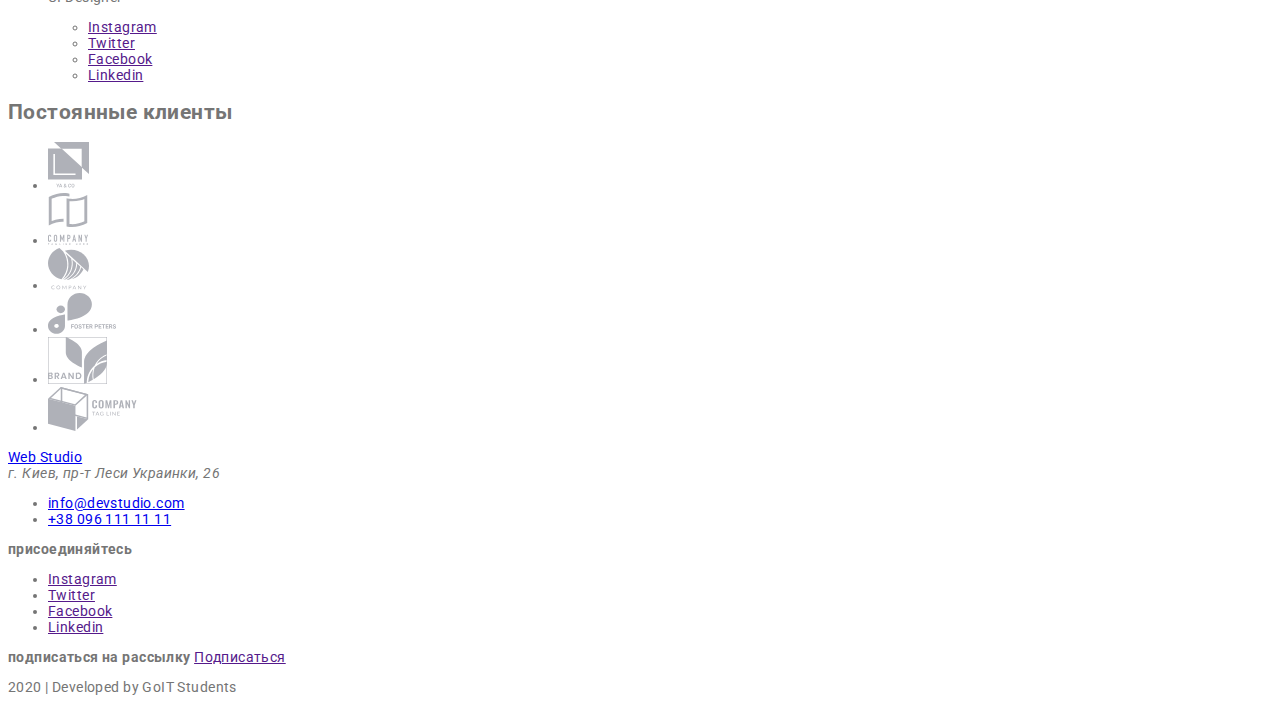
==== commit b1dc76c0: "Сбрасывает стили" ====
--- a/index.html
+++ b/index.html
@@ -12,74 +12,70 @@
   </head>
   <body>
     <!--шапка сайта-->
-    <header class="page-header">
-      <div class="container main-nav">
-        <a href="./index.html" class="logo">
-          <span class="accent">Web</span> Studio</a
-        >
-        <ul class="site-nav list">
-          <li class="item">
-            <a href="" class="link current">Студия</a>
-          </li>
-          <li class="item">
-            <a href="./portfolio.html" class="link">Портфолио</a>
-          </li>
-          <li class="item">
-            <a href="" class="link">Контакты</a>
+    <header>
+      <div>
+        <a href="./index.html"> <span>Web</span> Studio</a>
+        <ul>
+          <li>
+            <a href="">Студия</a>
+          </li>
+          <li>
+            <a href="./portfolio.html">Портфолио</a>
+          </li>
+          <li>
+            <a href="">Контакты</a>
           </li>
         </ul>
 
-        <ul class="auth-nav list">
-          <li class="item">
-            <a href="mailtoinfo@devstudio.com" class="button"
-              >info@devstudio.com</a
-            >
-          </li>
-          <li class="item">
-            <a href="tel:380961111111" class="button">+38 096 111 11 11</a>
+        <ul>
+          <li>
+            <a href="mailtoinfo@devstudio.com">info@devstudio.com</a>
+          </li>
+          <li>
+            <a href="tel:380961111111">+38 096 111 11 11</a>
           </li>
         </ul>
       </div>
     </header>
 
     <!--герой-->
-    <div class="hero">
-      <h1 class="hero-title">
+    <div>
+      <h1>
         эффективные решения <br />
         для вашего бизнеса
       </h1>
-      <a href="" class="button primary">Заказать услугу</a>
+      <a href="">Заказать услугу</a>
     </div>
 
     <main>
-      <section class="section no-padding">
+      <section>
         <!--особенности-->
-        <div class="container">
-          <ul class="features-list list">
-            <li class="item">
-              <h3 class="features-title">Внимание к деталям</h3>
-              <p class="text">
+        <div>
+          <ul>
+            <li>
+              <h3>Внимание к деталям</h3>
+              <p>
                 Идейные соображения, а также начало повседневной работы по
                 формированию позиции.
               </p>
             </li>
-            <li class="item">
-              <h3 class="features-title">Пунктуальность</h3>
-              <p class="text">
+            <li>
+              <h3>Пунктуальность</h3>
+              <p>
                 Задача организации, в особенности же рамки и место обучения
                 кадров влечет за собой.
               </p>
             </li>
-            <li class="item">
-              <h3 class="features-title">Планирование</h3>
-              <p class="text">
+            <li>
+              <h3>Планирование</h3>
+              <p>
                 Равным образом консультация с широким активом в значительной
                 степени обуславливает.
               </p>
             </li>
-            <li class="item">
-              <h3 class="features-title">Современные технологии</h3>
-              <p class="text">
+            <li>
+              <h3>Современные технологии</h3>
+              <p>
                 Значимость этих проблем настолько очевидна, что реализация
                 плановых заданий.
               </p>
@@ -89,12 +85,12 @@
       </section>
 
       <!--деятельность-->
-      <section class="section no-padding">
-        <div class="container">
-          <h2 class="section-title">Чем мы занимаемся</h2>
-
-          <ul class="works-list list">
-            <li class="item">
+      <section>
+        <div>
+          <h2>Чем мы занимаемся</h2>
+
+          <ul>
+            <li>
               <a href=""
                 ><img
                   src="./images/image1.jpg"
@@ -102,11 +98,11 @@
                   width="380"
                   height="294"
                 />
-                <p class="work text">Десктопные приложения</p>
+                <p>Десктопные приложения</p>
               </a>
             </li>
 
-            <li class="item">
+            <li>
               <a href=""
                 ><img
                   src="./images/image2.jpg"
@@ -114,11 +110,11 @@
                   width="380"
                   height="294"
                 />
-                <p class="work text">Мобильные приложения</p>
+                <p>Мобильные приложения</p>
               </a>
             </li>
 
-            <li class="item">
+            <li>
               <a href=""
                 ><img
                   src="./images/image3.jpg"
@@ -126,7 +122,7 @@
                   width="380"
                   height="294"
                 />
-                <p class="work text">Дизайнерские решения</p>
+                <p>Дизайнерские решения</p>
               </a>
             </li>
           </ul>
@@ -134,110 +130,118 @@
       </section>
 
       <!--команда-->
-      <section class="section">
-        <div class="container">
-          <h3 class="section-title">Наша команда</h3>
-          <ul class="team-list list">
-            <li class="item">
+      <section>
+        <div>
+          <h3>Наша команда</h3>
+          <ul>
+            <li>
               <img
                 src="./images/john.jpg"
                 alt="фото1"
                 width="278"
                 height="260"
               />
-              <h4 class="team-title">John Smith</h4>
-              <p class="team text">Product Designer</p>
-              <a href="" aria-label="ссылка на Instagram" class="team link"
-                >Instagram</a
-              >
-              <a href="" aria-label="ссылка на Twitter" class="team link"
-                >Twitter</a
-              >
-              <a href="" aria-label="ссылка на Facebook" class="team link"
-                >Facebook</a
-              >
-              <a href="" aria-label="ссылка на Linkedin" class="team link"
-                >Linkedin</a
-              >
-            </li>
-
-            <li class="item">
+              <h4>John Smith</h4>
+              <p>Product Designer</p>
+              <ul>
+                <li>
+                  <a href="" aria-label="ссылка на Instagram">Instagram</a>
+                </li>
+                <li>
+                  <a href="" aria-label="ссылка на Twitter">Twitter</a>
+                </li>
+                <li>
+                  <a href="" aria-label="ссылка на Facebook">Facebook</a>
+                </li>
+                <li>
+                  <a href="" aria-label="ссылка на Linkedin">Linkedin</a>
+                </li>
+              </ul>
+            </li>
+
+            <li>
               <img
                 src="./images/martha.jpg"
                 alt="фото2"
                 width="278"
                 height="260"
               />
-              <h4 class="team-title">Marta Stewart</h4>
-              <p class="team text">Frontend Developer</p>
-              <a href="" aria-label="ссылка на Instagram" class="team link"
-                >Instagram</a
-              >
-              <a href="" aria-label="ссылка на Twitter" class="team link"
-                >Twitter</a
-              >
-              <a href="" aria-label="ссылка на Facebook" class="team link"
-                >Facebook</a
-              >
-              <a href="" aria-label="ссылка на Linkedin" class="team link"
-                >Linkedin</a
-              >
-            </li>
-
-            <li class="item">
+              <h4>Marta Stewart</h4>
+              <p>Frontend Developer</p>
+              <ul>
+                <li>
+                  <a href="" aria-label="ссылка на Instagram">Instagram</a>
+                </li>
+                <li>
+                  <a href="" aria-label="ссылка на Twitter">Twitter</a>
+                </li>
+                <li>
+                  <a href="" aria-label="ссылка на Facebook">Facebook</a>
+                </li>
+                <li>
+                  <a href="" aria-label="ссылка на Linkedin">Linkedin</a>
+                </li>
+              </ul>
+            </li>
+
+            <li>
               <img
                 src="./images/robert.jpg"
                 alt="фото3"
                 width="278"
                 height="260"
               />
-              <h4 class="team-title">Robert Jakis</h4>
-              <p class="team text">Marketing</p>
-              <a href="" aria-label="ссылка на Instagram" class="team link"
-                >Instagram</a
-              >
-              <a href="" aria-label="ссылка на Twitter" class="team link"
-                >Twitter</a
-              >
-              <a href="" aria-label="ссылка на Facebook" class="team link"
-                >Facebook</a
-              >
-              <a href="" aria-label="ссылка на Linkedin" class="team link"
-                >Linkedin</a
-              >
-            </li>
-
-            <li class="item">
+              <h4>Robert Jakis</h4>
+              <p>Marketing</p>
+              <ul>
+                <li>
+                  <a href="" aria-label="ссылка на Instagram">Instagram</a>
+                </li>
+                <li>
+                  <a href="" aria-label="ссылка на Twitter">Twitter</a>
+                </li>
+                <li>
+                  <a href="" aria-label="ссылка на Facebook">Facebook</a>
+                </li>
+                <li>
+                  <a href="" aria-label="ссылка на Linkedin">Linkedin</a>
+                </li>
+              </ul>
+            </li>
+
+            <li>
               <img
                 src="./images/martin.jpg"
                 alt="фото4"
                 width="278"
                 height="260"
               />
-              <h4 class="team-title">Martin Doe</h4>
-              <p class="team text">UI Designer</p>
-              <a href="" aria-label="ссылка на Instagram" class="team link"
-                >Instagram</a
-              >
-              <a href="" aria-label="ссылка на Twitter" class="team link"
-                >Twitter</a
-              >
-              <a href="" aria-label="ссылка на Facebook" class="team link"
-                >Facebook</a
-              >
-              <a href="" aria-label="ссылка на Linkedin" class="team link"
-                >Linkedin</a
-              >
+              <h4>Martin Doe</h4>
+              <p>UI Designer</p>
+              <ul>
+                <li>
+                  <a href="" aria-label="ссылка на Instagram">Instagram</a>
+                </li>
+                <li>
+                  <a href="" aria-label="ссылка на Twitter">Twitter</a>
+                </li>
+                <li>
+                  <a href="" aria-label="ссылка на Facebook">Facebook</a>
+                </li>
+                <li>
+                  <a href="" aria-label="ссылка на Linkedin">Linkedin</a>
+                </li>
+              </ul>
             </li>
           </ul>
         </div>
       </section>
 
       <!--клиенты-->
-      <section class="section">
-        <div class="container">
-          <h2 class="section-title">Постоянные клиенты</h2>
-          <ul class="list">
+      <section>
+        <div>
+          <h2>Постоянные клиенты</h2>
+          <ul>
             <li>
               <a href=""><img src="./images/logo1.svg" alt="клиент1" /></a>
             </li>
@@ -262,55 +266,48 @@
     </main>
 
     <!--футер-->
-    <footer class="footer-page">
-      <a href="./index.html" class="logo">
-        <span class="accent">Web</span> Studio</a
-      >
-      <section class="address-info">
+    <footer>
+      <a href="./index.html"> <span>Web</span> Studio</a>
+      <section>
         <address>
           г. Киев, пр-т Леси Украинки, 26
         </address>
 
-        <ul class="contacts-list list">
-          <li>
-            <a href="mailtoinfo@devstudio.com" class="contacts"
-              >info@devstudio.com</a
-            >
-          </li>
-          <li>
-            <a href="tel:380961111111" class="contacts">+38 096 111 11 11</a>
+        <ul>
+          <li>
+            <a href="mailtoinfo@devstudio.com">info@devstudio.com</a>
+          </li>
+          <li>
+            <a href="tel:380961111111">+38 096 111 11 11</a>
           </li>
         </ul>
       </section>
       <!--ссылки на соцсети-->
-      <div class="social">
-        <b class="label">присоединяйтесь</b>
-        <ul class="social-label list">
-          <li>
-            <a href="" aria-label="ссылка на Instagram" class="link"
-              >Instagram</a
-            >
-          </li>
-          <li>
-            <a href="" aria-label="ссылка на Twitter" class="link">Twitter</a>
-          </li>
-          <li>
-            <a href="" aria-label="ссылка на Facebook" class="link">Facebook</a>
-          </li>
-          <li>
-            <a href="" aria-label="ссылка на Linkedin" class="link">Linkedin</a>
+      <div>
+        <b>присоединяйтесь</b>
+        <ul>
+          <li>
+            <a href="" aria-label="ссылка на Instagram">Instagram</a>
+          </li>
+          <li>
+            <a href="" aria-label="ссылка на Twitter">Twitter</a>
+          </li>
+          <li>
+            <a href="" aria-label="ссылка на Facebook">Facebook</a>
+          </li>
+          <li>
+            <a href="" aria-label="ссылка на Linkedin">Linkedin</a>
           </li>
         </ul>
       </div>
 
       <!--подписка-->
-      <div class="social">
-        <b class="label">подписаться на рассылку</b>
-        <input type="text" name="E-mail" />
-        <a href="" class="button secondary">Подписаться</a>
+      <div>
+        <b>подписаться на рассылку</b>
+        <a href="">Подписаться</a>
       </div>
 
-      <p class="copyrigt">2020 | Developed by GoIT Students</p>
+      <p>2020 | Developed by GoIT Students</p>
     </footer>
   </body>
 </html>
--- a/CSS/style.css
+++ b/CSS/style.css
@@ -14,6 +14,7 @@
   --primery-link-color: #afb1b8;
   --footer-text-color: rgba(255, 255, 255, 0.6);
   --footer-bg-color: #2f303a;
+  --secondary-bg-color: #f5f4fa;
 }
 
 body {
@@ -24,14 +25,18 @@
   letter-spacing: 0.03em;
 }
 
-.container {
-  width: 1230px;
-}
-
+/* utilities */
 .list {
   padding: 0;
   margin: 0;
   list-style: none;
+}
+
+.container {
+  margin-left: auto;
+  margin-right: auto;
+  width: 1230px;
+  outline: 2px solid tomato;
 }
 
 /* logo */
@@ -43,231 +48,3 @@
   line-height: 1.2;
   text-decoration: none;
 }
-
-.page-header {
-}
-
-.container {
-  margin-left: auto;
-  margin-right: auto;
-  width: 1230px;
-}
-
-/* accent */
-.accent {
-  color: var(--accent-color);
-}
-
-.logo:hover {
-  color: var(--accent-color);
-}
-
-/* hero */
-
-.hero {
-  text-align: center;
-}
-.hero-title {
-  margin-top: 0px;
-  margin-bottom: 40px;
-  font-weight: 900;
-  font-size: 44px;
-  line-height: 1.36;
-  letter-spacing: 0.06em;
-}
-/* site nav */
-.site-nav .link {
-  color: var(--title-text-color);
-  font-weight: 500;
-  line-height: 1.2;
-  text-decoration: none;
-}
-
-.site-nav .link:hover,
-.site-nav .link:focus {
-  color: var(--accent-color);
-}
-
-.site-nav .link.current {
-  color: var(--accent-color);
-}
-
-/* auth-nav */
-.auth-nav.button:hover,
-.auth-nav.button:focus {
-  color: var(--accent-color);
-  font-weight: 500;
-  line-height: 1.14;
-  letter-spacing: 0.02em;
-}
-
-/* section */
-
-.section-title {
-  margin-top: 0;
-  margin-bottom: 50px;
-  color: var(--title-text-color);
-  font-weight: 700;
-  font-size: 36px;
-  line-height: 1.17;
-  text-align: center;
-}
-
-/* features */
-.features-title {
-  margin-top: 0;
-  margin-bottom: 10px;
-  color: var(--title-text-color);
-  font-weight: 700;
-  line-height: 1.14;
-  text-transform: uppercase;
-}
-
-.features-list .text {
-  line-height: 1.71;
-}
-
-/* team */
-
-.section {
-  padding-top: 94px;
-  padding-bottom: 94px;
-}
-
-.section.no-padding {
-  padding-top: 0;
-  padding-bottom: 0;
-}
-
-.team-title {
-  margin-top: 0;
-  margin-bottom: 10px;
-  color: var(--title-text-color);
-}
-
-.team-list .link {
-  color: var(--primery-link-color);
-}
-
-.team-list .link:hover,
-.team-list .link:focus {
-  color: var(--accent-color);
-}
-
-.team-list .text {
-  color: var(--primary-text-color);
-  font-size: 16px;
-  line-height: 1.18;
-}
-
-/* button */
-.button {
-  text-align: center;
-  color: var(--primary-text-color);
-  font-weight: 500;
-  line-height: 1.14;
-  letter-spacing: 0.02em;
-  text-decoration: none;
-}
-
-.button:hover,
-.button:focus {
-  color: var(--accent-color);
-}
-
-.button.primary {
-  border-radius: 4px;
-  padding: 10px 32px;
-  min-width: 200px;
-  background-color: var(--accent-color);
-  color: var(--primary-white-color);
-  font-weight: 700;
-  font-size: 16px;
-  line-height: 1.87;
-  letter-spacing: 0.06em;
-}
-
-.button.secondary {
-  border-radius: 4px;
-  padding: 10px 45px;
-  min-width: 200px;
-  background-color: var(--accent-color);
-  color: var(--primary-white-color);
-  font-weight: 900;
-  font-size: 16px;
-  line-height: 1.87;
-  letter-spacing: 0.06em;
-}
-
-/* filter */
-.filter-list .button {
-  color: var(--title-text-color);
-  font-weight: 500;
-  font-size: 16px;
-  line-height: 1.62;
-  text-align: center;
-  letter-spacing: 0.03em;
-}
-
-.filter.button:hover,
-.filter.button:focus {
-  background-color: var(--accent-color);
-  color: var(--primary-white-color);
-}
-
-.filter.button.current {
-  background-color: var(--accent-color);
-  color: var(--primary-white-color);
-}
-
-/* portfolio work */
-.work-title {
-  color: var(--title-text-color);
-  font-weight: 700;
-  font-size: 18px;
-  line-height: 2;
-  letter-spacing: 0.06em;
-}
-
-.work-list .text {
-  font-family: Roboto;
-  font-size: 16px;
-  line-height: 1.87;
-  letter-spacing: 0.03em;
-}
-
-/* footer */
-
-.footer-page {
-  background-color: var(--footer-bg-color);
-}
-
-.copyrigt {
-  font-size: 12px;
-  line-height: 2;
-}
-
-.social > .label {
-  color: var(--primary-white-color);
-  font-weight: 700;
-  line-height: 1.14;
-}
-
-.street-address {
-  line-height: 1.71;
-  color: var(--primary-white-color);
-}
-
-.contacts {
-  line-height: 1.71;
-  color: var(--footer-text-color);
-}
-
-.social-label .link {
-  color: var(--primery-link-color);
-}
-
-.social-label .link:hover,
-.social-label .link:focus {
-  color: var(--accent-color);
-}
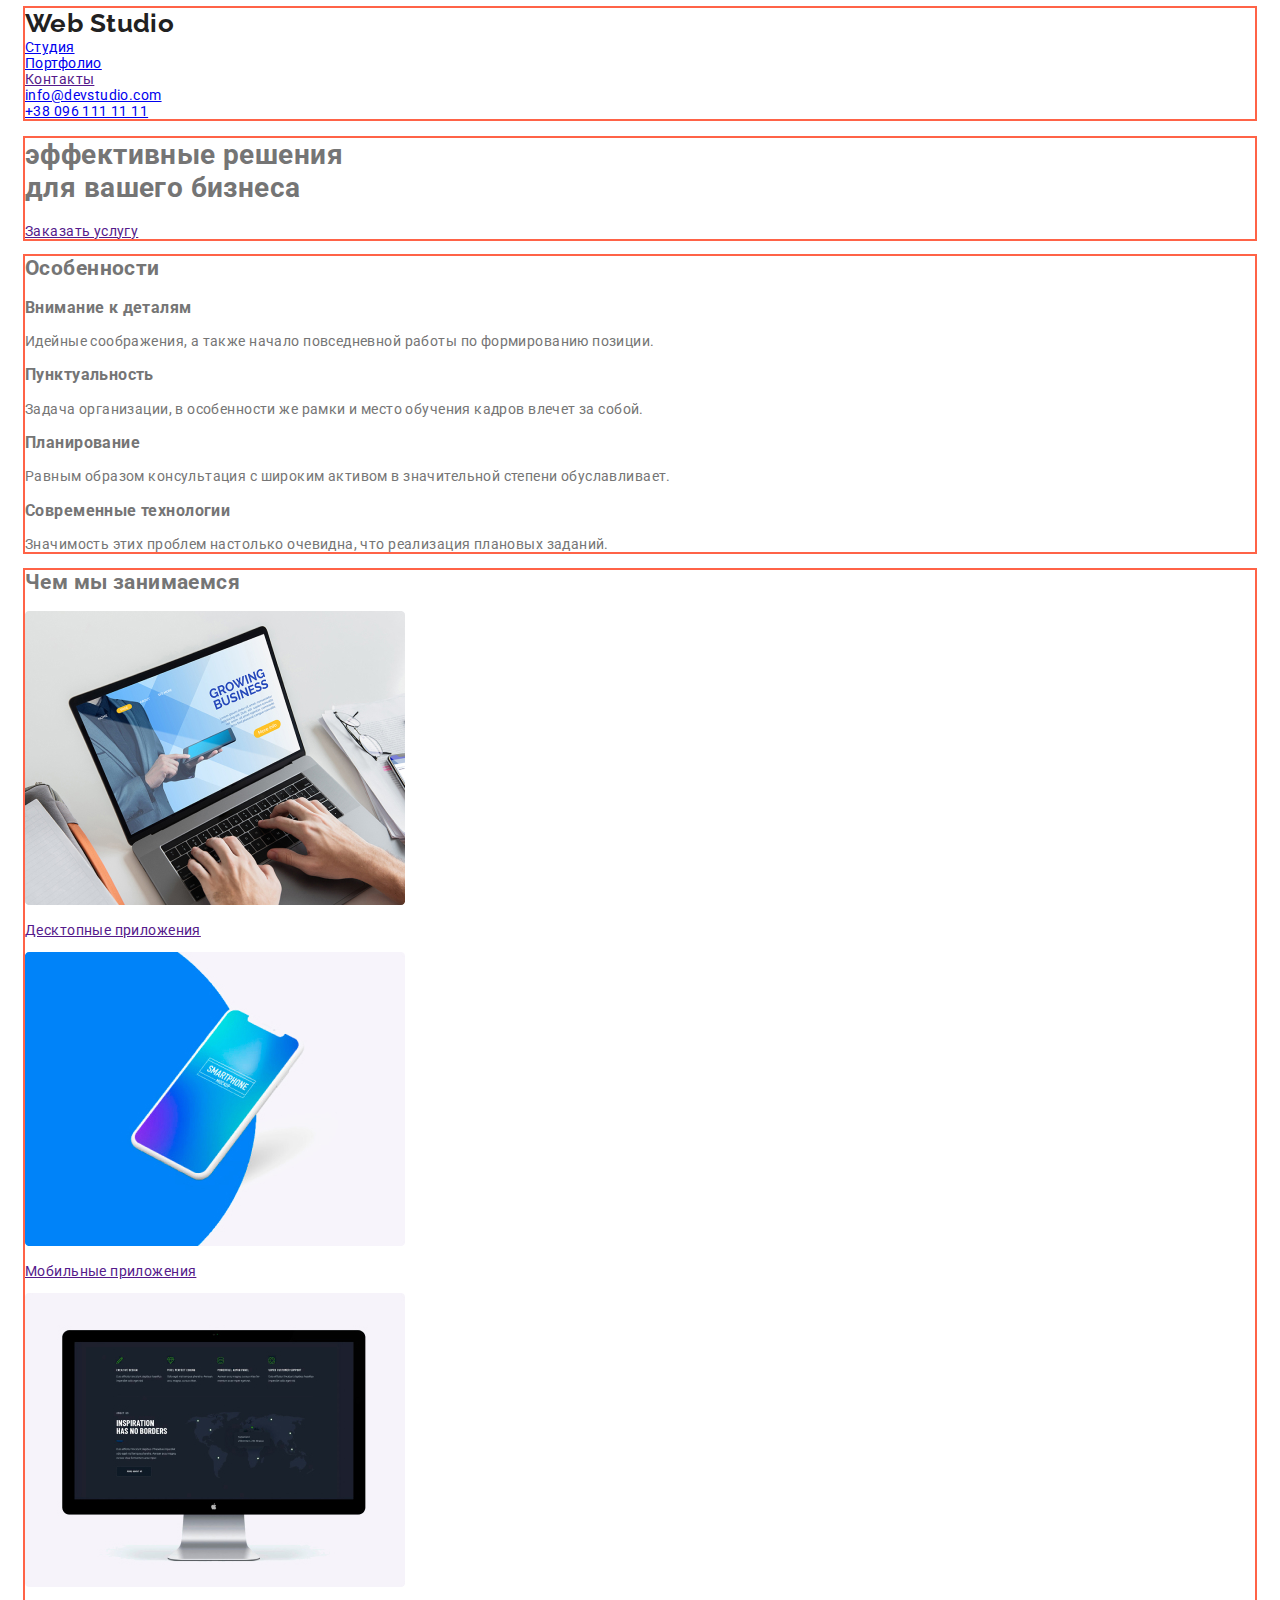
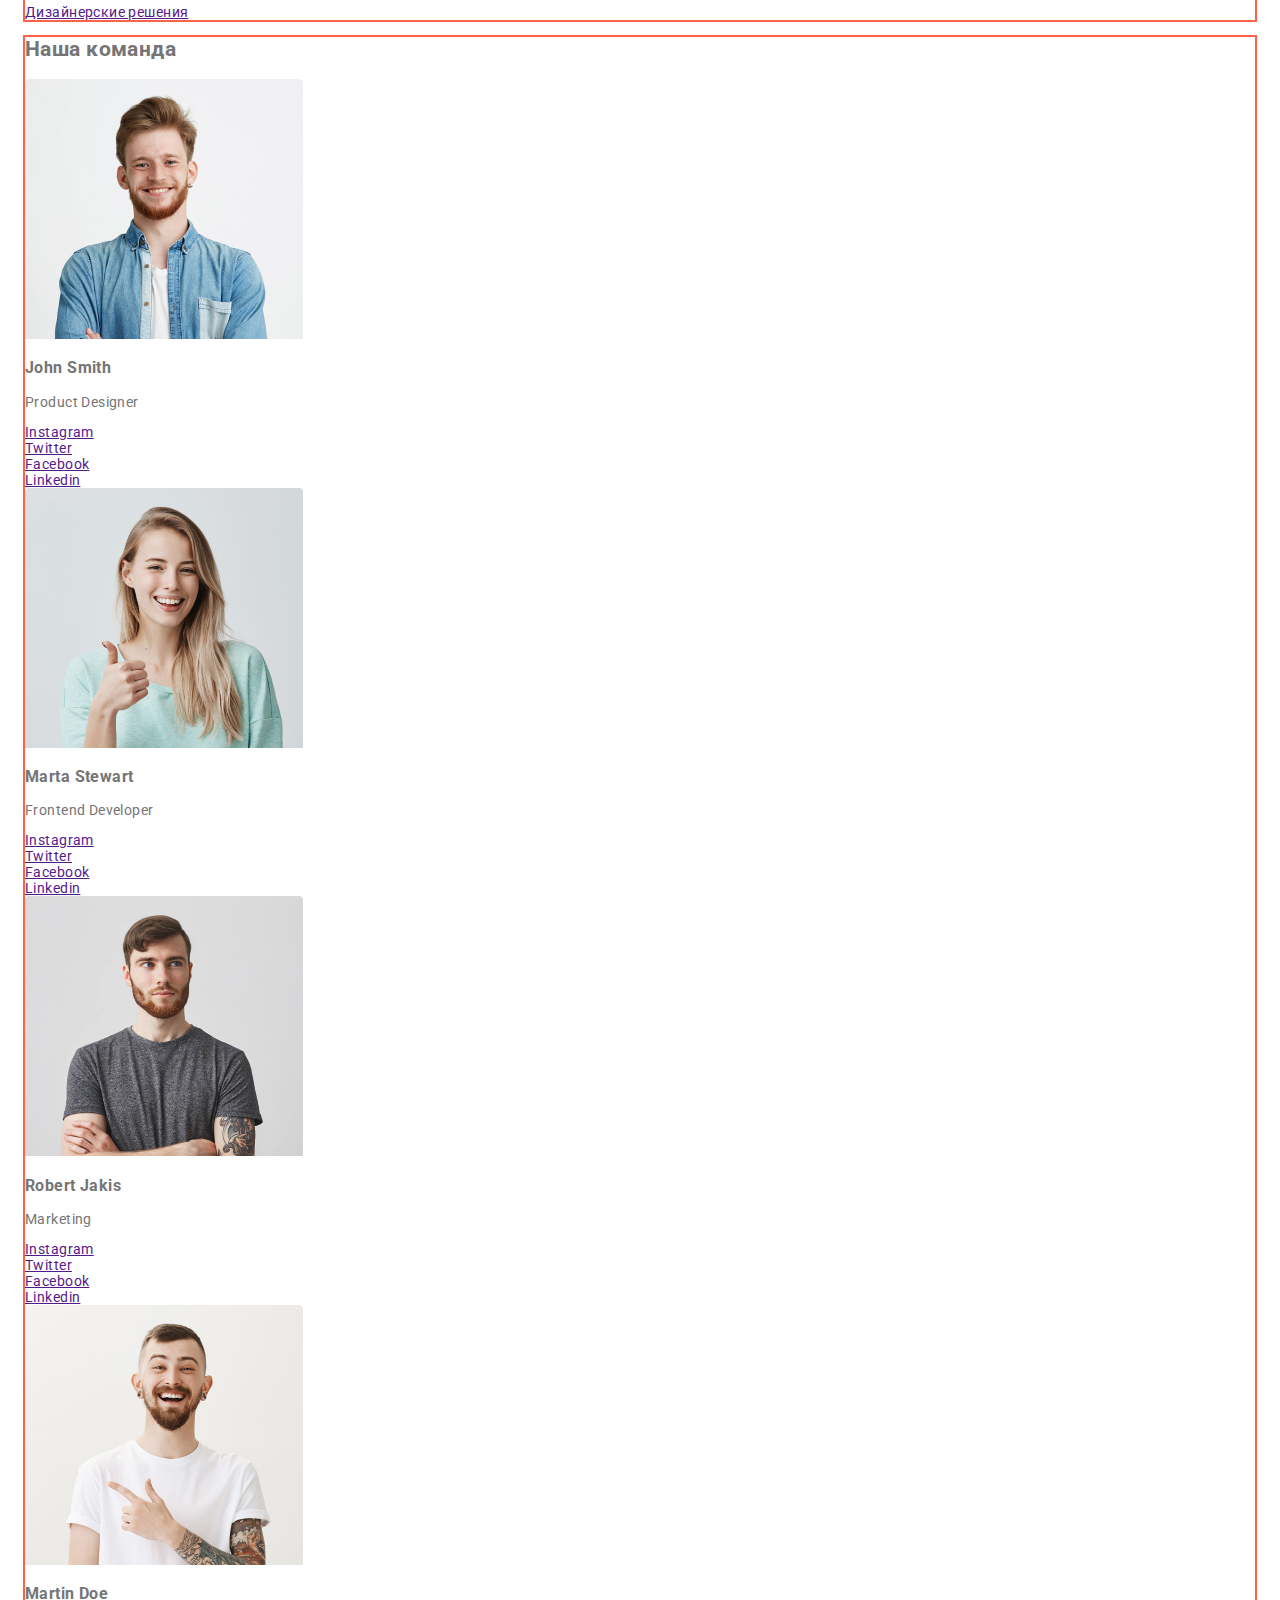
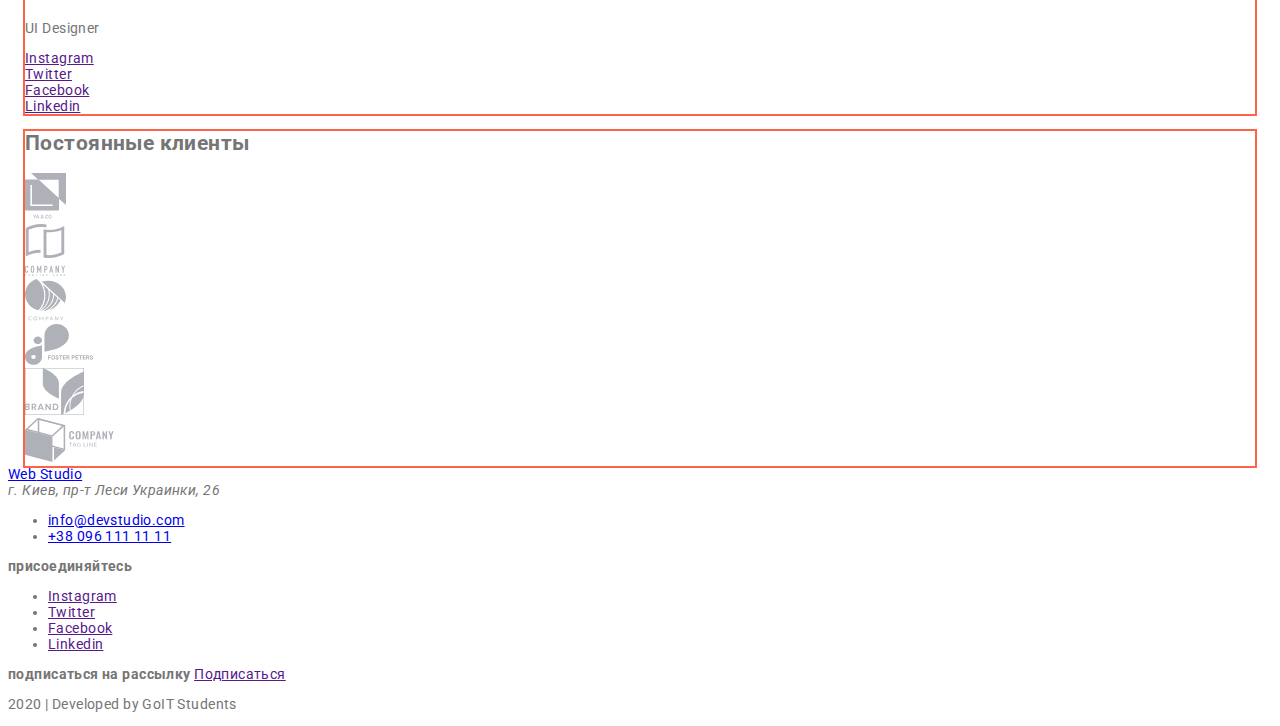
==== commit 57109de9: "Добавляет классы" ====
--- a/index.html
+++ b/index.html
@@ -13,33 +13,38 @@
   <body>
     <!--шапка сайта-->
     <header>
-      <div>
-        <a href="./index.html"> <span>Web</span> Studio</a>
-        <ul>
-          <li>
-            <a href="">Студия</a>
-          </li>
-          <li>
-            <a href="./portfolio.html">Портфолио</a>
-          </li>
-          <li>
-            <a href="">Контакты</a>
-          </li>
-        </ul>
-
-        <ul>
-          <li>
-            <a href="mailtoinfo@devstudio.com">info@devstudio.com</a>
-          </li>
-          <li>
-            <a href="tel:380961111111">+38 096 111 11 11</a>
-          </li>
-        </ul>
-      </div>
+      <div class="container">
+       <nav>
+          <a href="./index.html" class="logo">
+            <span class="first-name">Web</span> 
+            <span class="last-name"> Studio</span>
+          </a>
+          <ul class="site-nav list">
+            <li>
+              <a href="/" class="link">Студия</a>
+            </li>
+            <li>
+              <a href="./portfolio.html" class="link">Портфолио</a>
+            </li>
+            <li>
+              <a href="" class="link">Контакты</a>
+            </li>
+          </ul>
+          
+          <ul class="auth-nav list">
+            <li>
+              <a href="mailtoinfo@devstudio.com">info@devstudio.com</a>
+            </li>
+            <li>
+              <a href="tel:380961111111">+38 096 111 11 11</a>
+            </li>
+          </ul>
+          </div>
+       </nav>
     </header>
 
     <!--герой-->
-    <div>
+    <div class="container">
       <h1>
         эффективные решения <br />
         для вашего бизнеса
@@ -48,33 +53,34 @@
     </div>
 
     <main>
-      <section>
+      <section class="section">
         <!--особенности-->
-        <div>
-          <ul>
-            <li>
-              <h3>Внимание к деталям</h3>
+        <div class="container">
+          <h2 class="section-title">Особенности</h2>
+          <ul class="features-list list">
+            <li>
+              <h3 class="title">Внимание к деталям</h3>
               <p>
                 Идейные соображения, а также начало повседневной работы по
                 формированию позиции.
               </p>
             </li>
             <li>
-              <h3>Пунктуальность</h3>
+              <h3 class="title">Пунктуальность</h3>
               <p>
                 Задача организации, в особенности же рамки и место обучения
                 кадров влечет за собой.
               </p>
             </li>
             <li>
-              <h3>Планирование</h3>
+              <h3 class="title">Планирование</h3>
               <p>
                 Равным образом консультация с широким активом в значительной
                 степени обуславливает.
               </p>
             </li>
             <li>
-              <h3>Современные технологии</h3>
+              <h3 class="title">Современные технологии</h3>
               <p>
                 Значимость этих проблем настолько очевидна, что реализация
                 плановых заданий.
@@ -85,43 +91,24 @@
       </section>
 
       <!--деятельность-->
-      <section>
-        <div>
-          <h2>Чем мы занимаемся</h2>
-
-          <ul>
-            <li>
-              <a href=""
-                ><img
-                  src="./images/image1.jpg"
-                  alt="картинка1"
-                  width="380"
-                  height="294"
-                />
+      <section class="section">
+        <div class="container">
+          <h2 class="section-title">Чем мы занимаемся</h2>
+          <ul class="list">
+            <li>
+              <a href=""><img src="./images/image1.jpg" alt="картинка1" width="380"/>
                 <p>Десктопные приложения</p>
               </a>
             </li>
 
             <li>
-              <a href=""
-                ><img
-                  src="./images/image2.jpg"
-                  alt="картинка2"
-                  width="380"
-                  height="294"
-                />
+              <a href=""><img src="./images/image2.jpg" alt="картинка2" width="380"/>
                 <p>Мобильные приложения</p>
               </a>
             </li>
 
             <li>
-              <a href=""
-                ><img
-                  src="./images/image3.jpg"
-                  alt="картинка3"
-                  width="380"
-                  height="294"
-                />
+              <a href=""><img src="./images/image3.jpg" alt="картинка3" width="380"/>
                 <p>Дизайнерские решения</p>
               </a>
             </li>
@@ -130,106 +117,86 @@
       </section>
 
       <!--команда-->
-      <section>
-        <div>
-          <h3>Наша команда</h3>
-          <ul>
-            <li>
-              <img
-                src="./images/john.jpg"
-                alt="фото1"
-                width="278"
-                height="260"
-              />
-              <h4>John Smith</h4>
+      <section class="section">
+        <div class="container">
+          <h2 class="section-title">Наша команда</h2>
+          <ul class="team-list list">
+            <li>
+              <img src="./images/john.jpg" alt="фото1" width="278"/>
+              <h3 class="title">John Smith</h4>
               <p>Product Designer</p>
-              <ul>
-                <li>
-                  <a href="" aria-label="ссылка на Instagram">Instagram</a>
-                </li>
-                <li>
-                  <a href="" aria-label="ссылка на Twitter">Twitter</a>
-                </li>
-                <li>
-                  <a href="" aria-label="ссылка на Facebook">Facebook</a>
-                </li>
-                <li>
-                  <a href="" aria-label="ссылка на Linkedin">Linkedin</a>
-                </li>
-              </ul>
-            </li>
-
-            <li>
-              <img
-                src="./images/martha.jpg"
-                alt="фото2"
-                width="278"
-                height="260"
-              />
-              <h4>Marta Stewart</h4>
+              <ul class="list">
+                <li>
+                  <a href="" class="link" aria-label="ссылка на Instagram">Instagram</a>
+                </li>
+                <li>
+                  <a href="" class="link" aria-label="ссылка на Twitter">Twitter</a>
+                </li>
+                <li>
+                  <a href="" class="link" aria-label="ссылка на Facebook">Facebook</a>
+                </li>
+                <li>
+                  <a href="" class="link" aria-label="ссылка на Linkedin">Linkedin</a>
+                </li>
+              </ul>
+            </li>
+
+            <li>
+              <img src="./images/martha.jpg" alt="фото2" width="278"/>
+              <h3 class="title">Marta Stewart</h4>
               <p>Frontend Developer</p>
-              <ul>
-                <li>
-                  <a href="" aria-label="ссылка на Instagram">Instagram</a>
-                </li>
-                <li>
-                  <a href="" aria-label="ссылка на Twitter">Twitter</a>
-                </li>
-                <li>
-                  <a href="" aria-label="ссылка на Facebook">Facebook</a>
-                </li>
-                <li>
-                  <a href="" aria-label="ссылка на Linkedin">Linkedin</a>
-                </li>
-              </ul>
-            </li>
-
-            <li>
-              <img
-                src="./images/robert.jpg"
-                alt="фото3"
-                width="278"
-                height="260"
-              />
-              <h4>Robert Jakis</h4>
+              <ul class="list">
+                <li>
+                  <a href="" class="link" aria-label="ссылка на Instagram">Instagram</a>
+                </li>
+                <li>
+                  <a href="" class="link" aria-label="ссылка на Twitter">Twitter</a>
+                </li>
+                <li>
+                  <a href="" class="link" aria-label="ссылка на Facebook">Facebook</a>
+                </li>
+                <li>
+                  <a href="" class="link" aria-label="ссылка на Linkedin">Linkedin</a>
+                </li>
+              </ul>
+            </li>
+
+            <li>
+              <img src="./images/robert.jpg" alt="фото3" width="278"/>
+              <h3 class="title">Robert Jakis</h4>
               <p>Marketing</p>
-              <ul>
-                <li>
-                  <a href="" aria-label="ссылка на Instagram">Instagram</a>
-                </li>
-                <li>
-                  <a href="" aria-label="ссылка на Twitter">Twitter</a>
-                </li>
-                <li>
-                  <a href="" aria-label="ссылка на Facebook">Facebook</a>
-                </li>
-                <li>
-                  <a href="" aria-label="ссылка на Linkedin">Linkedin</a>
-                </li>
-              </ul>
-            </li>
-
-            <li>
-              <img
-                src="./images/martin.jpg"
-                alt="фото4"
-                width="278"
-                height="260"
-              />
-              <h4>Martin Doe</h4>
+              <ul class="list">
+                <li>
+                  <a href="" class="link" aria-label="ссылка на Instagram">Instagram</a>
+                </li>
+                <li>
+                  <a href="" class="link" aria-label="ссылка на Twitter">Twitter</a>
+                </li>
+                <li>
+                  <a href="" class="link" aria-label="ссылка на Facebook">Facebook</a>
+                </li>
+                <li>
+                  <a href="" class="link" aria-label="ссылка на Linkedin">Linkedin</a>
+                </li>
+              </ul>
+            </li>
+
+            <li>
+              <img src="./images/martin.jpg" alt="фото4" width="278"/>
+              <h3 class="title">Martin Doe</h4>
               <p>UI Designer</p>
-              <ul>
-                <li>
-                  <a href="" aria-label="ссылка на Instagram">Instagram</a>
-                </li>
-                <li>
-                  <a href="" aria-label="ссылка на Twitter">Twitter</a>
-                </li>
-                <li>
-                  <a href="" aria-label="ссылка на Facebook">Facebook</a>
-                </li>
-                <li>
-                  <a href="" aria-label="ссылка на Linkedin">Linkedin</a>
+              <ul class="list">
+                <li>
+                  <a href="" class="link" aria-label="ссылка на Instagram">Instagram</a>
+                </li>
+                <li>
+                  <a href="" class="link" aria-label="ссылка на Twitter">Twitter</a>
+                </li>
+                <li>
+                  <a href="" class="link" aria-label="ссылка на Facebook">Facebook</a>
+                </li>
+                <li>
+                  <a href="" class="link" aria-label="ссылка на Linkedin">Linkedin</a>
                 </li>
               </ul>
             </li>
@@ -238,27 +205,27 @@
       </section>
 
       <!--клиенты-->
-      <section>
-        <div>
-          <h2>Постоянные клиенты</h2>
-          <ul>
-            <li>
-              <a href=""><img src="./images/logo1.svg" alt="клиент1" /></a>
-            </li>
-            <li>
-              <a href=""><img src="./images/logo2.svg" alt="клиент2" /></a>
-            </li>
-            <li>
-              <a href=""><img src="./images/logo3.svg" alt="клиент3" /></a>
-            </li>
-            <li>
-              <a href=""><img src="./images/logo4.svg" alt="клиент4" /></a>
-            </li>
-            <li>
-              <a href=""><img src="./images/logo5.svg" alt="клиент5" /></a>
-            </li>
-            <li>
-              <a href=""><img src="./images/logo6.svg" alt="клиент6" /></a>
+      <section class="section">
+        <div class="container">
+          <h2 class="section-title">Постоянные клиенты</h2>
+          <ul class="customers-list list">
+            <li>
+              <a href=""><img src="./images/logo1.svg" alt="клиент1"/></a>
+            </li>
+            <li>
+              <a href=""><img src="./images/logo2.svg" alt="клиент2"/></a>
+            </li>
+            <li>
+              <a href=""><img src="./images/logo3.svg" alt="клиент3"/></a>
+            </li>
+            <li>
+              <a href=""><img src="./images/logo4.svg" alt="клиент4"/></a>
+            </li>
+            <li>
+              <a href=""><img src="./images/logo5.svg" alt="клиент5"/></a>
+            </li>
+            <li>
+              <a href=""><img src="./images/logo6.svg" alt="клиент6"/></a>
             </li>
           </ul>
         </div>
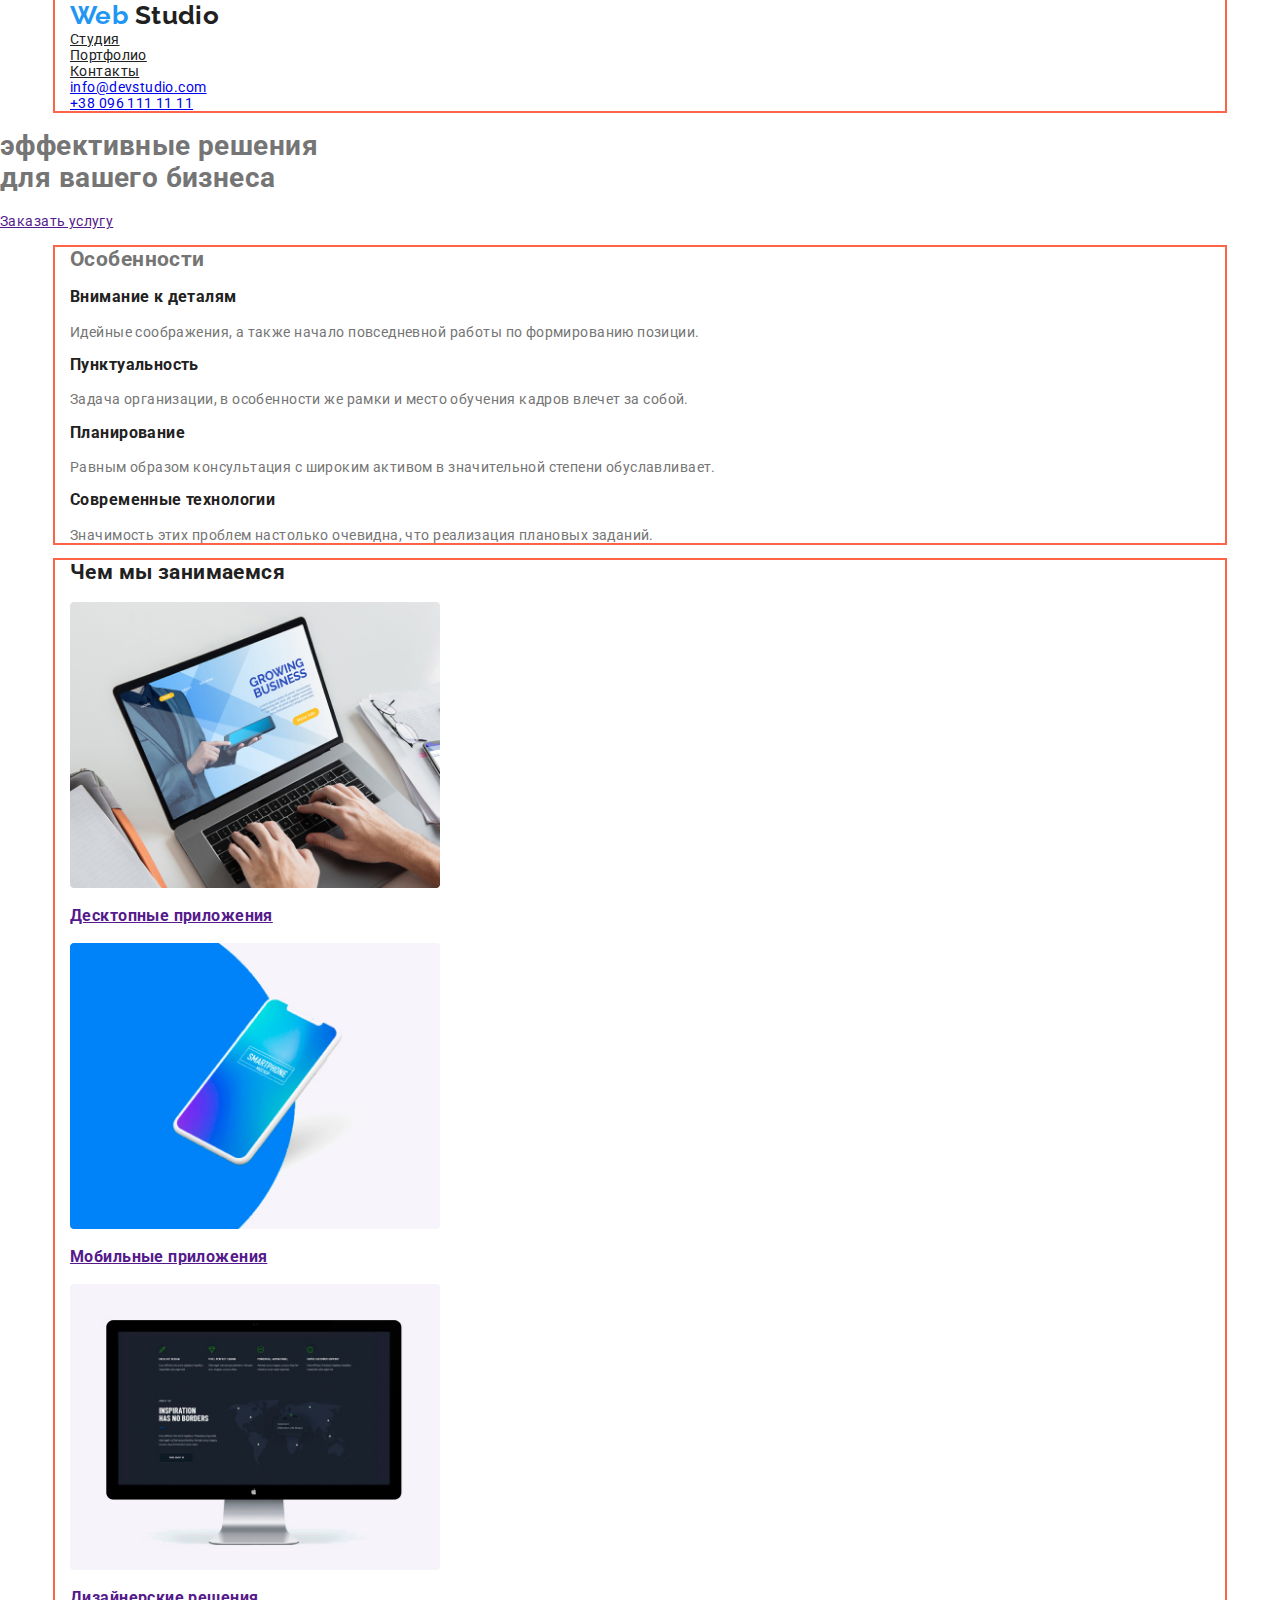
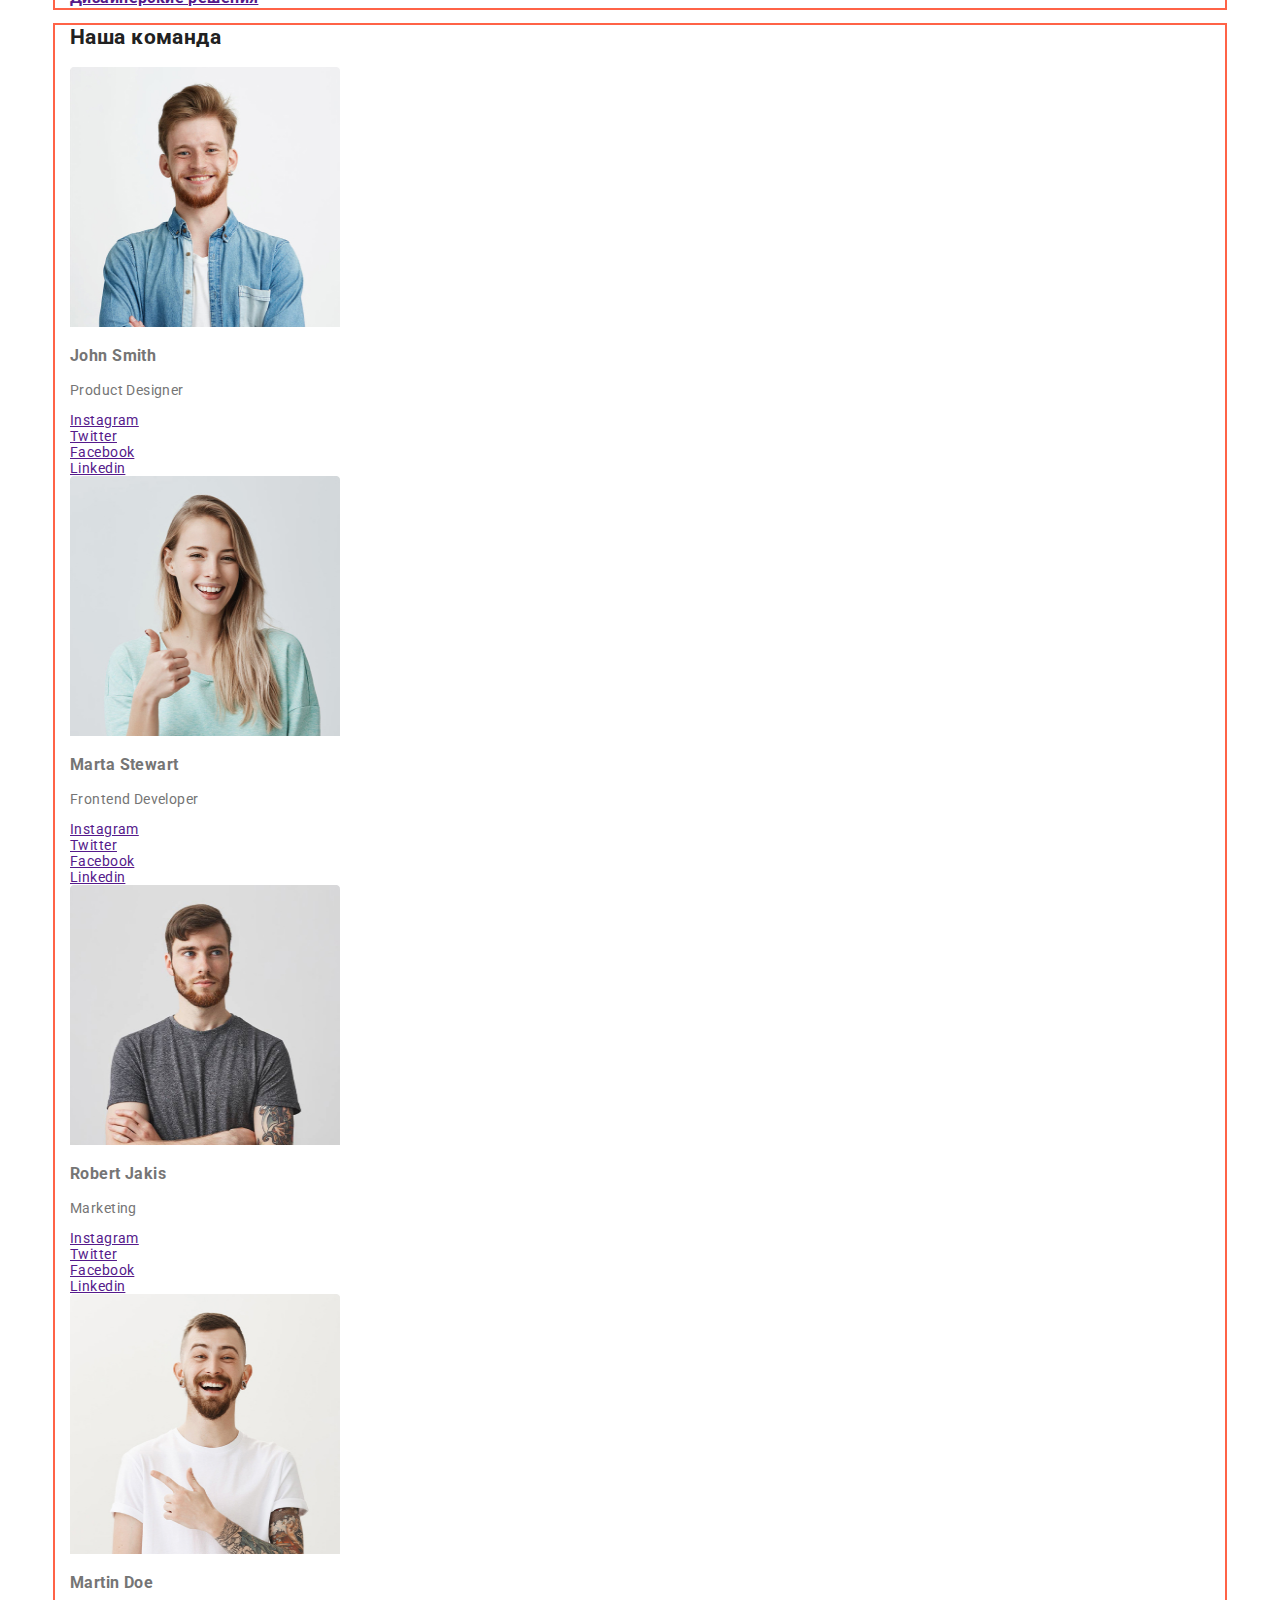
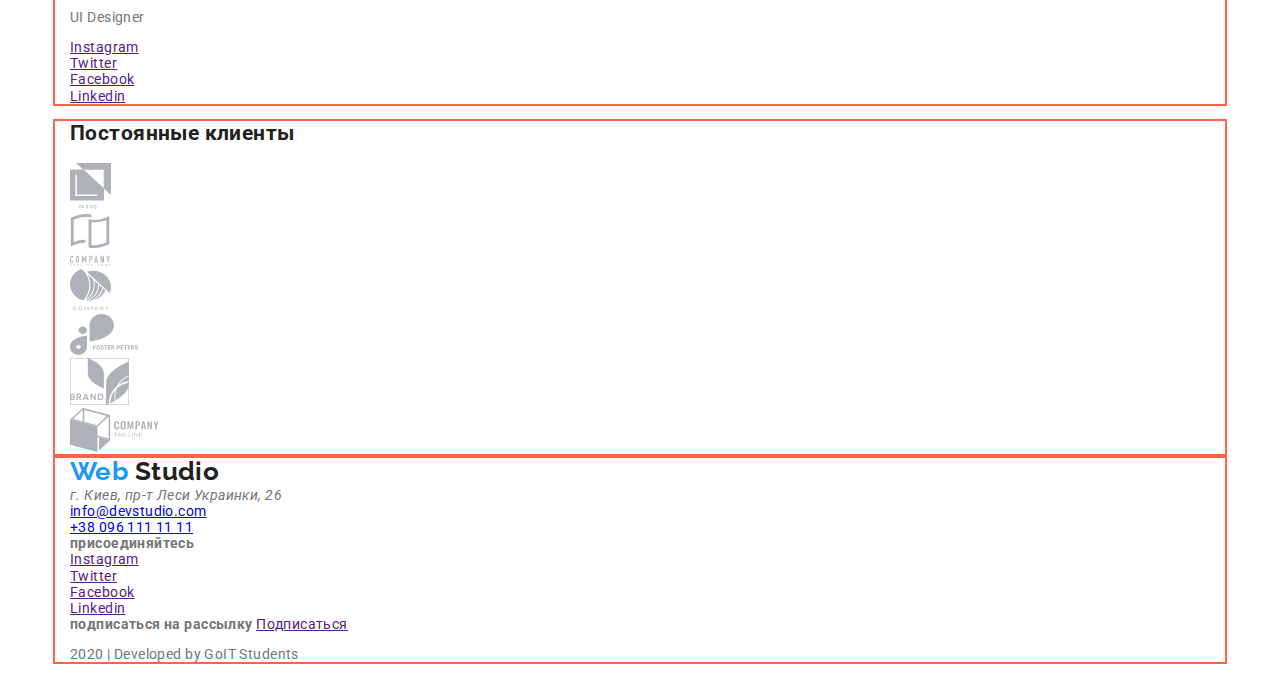
==== commit 0781d892: "Фиксит разметку" ====
--- a/index.html
+++ b/index.html
@@ -8,20 +8,21 @@
       href="https://fonts.googleapis.com/css2?family=Raleway&family=Roboto:wght@400;500;700&display=swap"
       rel="stylesheet"
     />
+    <link rel="stylesheet" href="https://cdnjs.cloudflare.com/ajax/libs/modern-normalize/0.6.0/modern-normalize.min.css">
     <link rel="stylesheet" href="./CSS/style.css" />
   </head>
   <body>
     <!--шапка сайта-->
-    <header>
+    <header class="page-header">
       <div class="container">
        <nav>
-          <a href="./index.html" class="logo">
+          <a href="./index.html" class="logo link">
             <span class="first-name">Web</span> 
             <span class="last-name"> Studio</span>
           </a>
           <ul class="site-nav list">
             <li>
-              <a href="/" class="link">Студия</a>
+              <a href="/" class="link current">Студия</a>
             </li>
             <li>
               <a href="./portfolio.html" class="link">Портфолио</a>
@@ -33,10 +34,10 @@
           
           <ul class="auth-nav list">
             <li>
-              <a href="mailtoinfo@devstudio.com">info@devstudio.com</a>
-            </li>
-            <li>
-              <a href="tel:380961111111">+38 096 111 11 11</a>
+              <a href="mailtoinfo@devstudio.com" class="contacts">info@devstudio.com</a>
+            </li>
+            <li>
+              <a href="tel:380961111111" class="contacts">+38 096 111 11 11</a>
             </li>
           </ul>
           </div>
@@ -44,44 +45,44 @@
     </header>
 
     <!--герой-->
-    <div class="container">
-      <h1>
+    <div class="hero">
+      <h1 class="hero-title">
         эффективные решения <br />
         для вашего бизнеса
       </h1>
-      <a href="">Заказать услугу</a>
+      <a href="" class="button">Заказать услугу</a>
     </div>
 
     <main>
-      <section class="section">
-        <!--особенности-->
-        <div class="container">
-          <h2 class="section-title">Особенности</h2>
+      <!--особенности-->
+      <section class="section">
+        <div class="container">
+          <h2 class="hidetitle">Особенности</h2>
           <ul class="features-list list">
             <li>
               <h3 class="title">Внимание к деталям</h3>
-              <p>
+              <p class="text">
                 Идейные соображения, а также начало повседневной работы по
                 формированию позиции.
               </p>
             </li>
             <li>
               <h3 class="title">Пунктуальность</h3>
-              <p>
+              <p class="text">
                 Задача организации, в особенности же рамки и место обучения
                 кадров влечет за собой.
               </p>
             </li>
             <li>
               <h3 class="title">Планирование</h3>
-              <p>
+              <p class="text"> 
                 Равным образом консультация с широким активом в значительной
                 степени обуславливает.
               </p>
             </li>
             <li>
               <h3 class="title">Современные технологии</h3>
-              <p>
+              <p class="text">
                 Значимость этих проблем настолько очевидна, что реализация
                 плановых заданий.
               </p>
@@ -94,22 +95,22 @@
       <section class="section">
         <div class="container">
           <h2 class="section-title">Чем мы занимаемся</h2>
-          <ul class="list">
-            <li>
-              <a href=""><img src="./images/image1.jpg" alt="картинка1" width="380"/>
-                <p>Десктопные приложения</p>
+          <ul class="work-list list">
+            <li>
+              <a href=""><img src="./images/image1.jpg" alt="картинка1" width="370"/>
+                <h3 class="title">Десктопные приложения</h3>
               </a>
             </li>
 
             <li>
-              <a href=""><img src="./images/image2.jpg" alt="картинка2" width="380"/>
-                <p>Мобильные приложения</p>
+              <a href=""><img src="./images/image2.jpg" alt="картинка2" width="370"/>
+                <h3 class="title">Мобильные приложения</h3>
               </a>
             </li>
 
             <li>
-              <a href=""><img src="./images/image3.jpg" alt="картинка3" width="380"/>
-                <p>Дизайнерские решения</p>
+              <a href=""><img src="./images/image3.jpg" alt="картинка3" width="370"/>
+                <h3 class="title">Дизайнерские решения</h3>
               </a>
             </li>
           </ul>
@@ -122,85 +123,93 @@
           <h2 class="section-title">Наша команда</h2>
           <ul class="team-list list">
             <li>
-              <img src="./images/john.jpg" alt="фото1" width="278"/>
-              <h3 class="title">John Smith</h4>
-              <p>Product Designer</p>
-              <ul class="list">
-                <li>
-                  <a href="" class="link" aria-label="ссылка на Instagram">Instagram</a>
+              <img src="./images/john.jpg" alt="фото1" width="270" height="260"/>
+              <h3 class="team-title">John Smith</h4>
+              <p class="item">Product Designer</p>
+             <div class="social-list">
+                <ul class="list">
+                  <li>
+                    <a href="" class="link" aria-label="ссылка на Instagram">Instagram</a>
+                  </li>
+                  <li>
+                    <a href="" class="link" aria-label="ссылка на Twitter">Twitter</a>
+                  </li>
+                  <li>
+                    <a href="" class="link" aria-label="ссылка на Facebook">Facebook</a>
+                  </li>
+                  <li>
+                    <a href="" class="link" aria-label="ссылка на Linkedin">Linkedin</a>
+                  </li>
+                </ul>
+             </div>
+            </li>
+
+            <li>
+              <img src="./images/martha.jpg" alt="фото2" width="270" height="260"/>
+              <h3 class="team-title">Marta Stewart</h4>
+              <p class="item">Frontend Developer</p>
+             <div class="social-list">
+                <ul class="list">
+                  <li>
+                    <a href="" class="link" aria-label="ссылка на Instagram">Instagram</a>
+                  </li>
+                  <li>
+                    <a href="" class="link" aria-label="ссылка на Twitter">Twitter</a>
+                  </li>
+                  <li>
+                    <a href="" class="link" aria-label="ссылка на Facebook">Facebook</a>
+                  </li>
+                  <li>
+                    <a href="" class="link" aria-label="ссылка на Linkedin">Linkedin</a>
+                  </li>
+                </ul>
+             </div>
+            </li>
+
+            <li>
+              <img src="./images/robert.jpg" alt="фото3" width="270" height="260"/>
+              <h3 class="team-title">Robert Jakis</h4>
+              <p class="item">Marketing</p>
+              <div class="social-list">
+                <ul class="list">
+                  <li>
+                    <a href="" class="link" aria-label="ссылка на Instagram">Instagram</a>
+                  </li>
+                  <li>
+                    <a href="" class="link" aria-label="ссылка на Twitter">Twitter</a>
+                  </li>
+                  <li>
+                    <a href="" class="link" aria-label="ссылка на Facebook">Facebook</a>
+                  </li>
+                  <li>
+                    <a href="" class="link" aria-label="ссылка на Linkedin">Linkedin</a>
+                  </li>
+                </ul>
+              </div>
+            </li>
+
+            <li>
+              <img src="./images/martin.jpg" alt="фото4" width="270" height="260"/>
+              <h3 class="team-title">Martin Doe</h4>
+              <p class="item">UI Designer</p>
+             <div class="social-list">
+                <ul class="list">
+                  <li>
+                    <a href="" class="link" aria-label="ссылка на Instagram">Instagram</a>
+                  </li>
+                  <li>
+                    <a href="" class="link" aria-label="ссылка на Twitter">Twitter</a>
+                  </li>
+                  <li>
+                    <a href="" class="link" aria-label="ссылка на Facebook">Facebook</a>
+                  </li>
+                  <li>
+                    <a href="" class="link" aria-label="ссылка на Linkedin">Linkedin</a>
+                  </li>
+                </ul>
                 </li>
-                <li>
-                  <a href="" class="link" aria-label="ссылка на Twitter">Twitter</a>
-                </li>
-                <li>
-                  <a href="" class="link" aria-label="ссылка на Facebook">Facebook</a>
-                </li>
-                <li>
-                  <a href="" class="link" aria-label="ссылка на Linkedin">Linkedin</a>
-                </li>
-              </ul>
-            </li>
-
-            <li>
-              <img src="./images/martha.jpg" alt="фото2" width="278"/>
-              <h3 class="title">Marta Stewart</h4>
-              <p>Frontend Developer</p>
-              <ul class="list">
-                <li>
-                  <a href="" class="link" aria-label="ссылка на Instagram">Instagram</a>
-                </li>
-                <li>
-                  <a href="" class="link" aria-label="ссылка на Twitter">Twitter</a>
-                </li>
-                <li>
-                  <a href="" class="link" aria-label="ссылка на Facebook">Facebook</a>
-                </li>
-                <li>
-                  <a href="" class="link" aria-label="ссылка на Linkedin">Linkedin</a>
-                </li>
-              </ul>
-            </li>
-
-            <li>
-              <img src="./images/robert.jpg" alt="фото3" width="278"/>
-              <h3 class="title">Robert Jakis</h4>
-              <p>Marketing</p>
-              <ul class="list">
-                <li>
-                  <a href="" class="link" aria-label="ссылка на Instagram">Instagram</a>
-                </li>
-                <li>
-                  <a href="" class="link" aria-label="ссылка на Twitter">Twitter</a>
-                </li>
-                <li>
-                  <a href="" class="link" aria-label="ссылка на Facebook">Facebook</a>
-                </li>
-                <li>
-                  <a href="" class="link" aria-label="ссылка на Linkedin">Linkedin</a>
-                </li>
-              </ul>
-            </li>
-
-            <li>
-              <img src="./images/martin.jpg" alt="фото4" width="278"/>
-              <h3 class="title">Martin Doe</h4>
-              <p>UI Designer</p>
-              <ul class="list">
-                <li>
-                  <a href="" class="link" aria-label="ссылка на Instagram">Instagram</a>
-                </li>
-                <li>
-                  <a href="" class="link" aria-label="ссылка на Twitter">Twitter</a>
-                </li>
-                <li>
-                  <a href="" class="link" aria-label="ссылка на Facebook">Facebook</a>
-                </li>
-                <li>
-                  <a href="" class="link" aria-label="ссылка на Linkedin">Linkedin</a>
-                </li>
-              </ul>
-            </li>
-          </ul>
+                </ul>
+             </div>
         </div>
       </section>
 
@@ -233,48 +242,53 @@
     </main>
 
     <!--футер-->
-    <footer>
-      <a href="./index.html"> <span>Web</span> Studio</a>
-      <section>
-        <address>
-          г. Киев, пр-т Леси Украинки, 26
-        </address>
-
-        <ul>
-          <li>
-            <a href="mailtoinfo@devstudio.com">info@devstudio.com</a>
-          </li>
-          <li>
-            <a href="tel:380961111111">+38 096 111 11 11</a>
-          </li>
-        </ul>
-      </section>
-      <!--ссылки на соцсети-->
-      <div>
-        <b>присоединяйтесь</b>
-        <ul>
-          <li>
-            <a href="" aria-label="ссылка на Instagram">Instagram</a>
-          </li>
-          <li>
-            <a href="" aria-label="ссылка на Twitter">Twitter</a>
-          </li>
-          <li>
-            <a href="" aria-label="ссылка на Facebook">Facebook</a>
-          </li>
-          <li>
-            <a href="" aria-label="ссылка на Linkedin">Linkedin</a>
-          </li>
-        </ul>
+    <footer class="page-footer">
+      <div class="container">
+        <a href="./index.html" class="logo link">
+          <span class="first-name">Web</span>
+          <span class="last-name text"> Studio</span>
+        </a>
+        <section>
+          <address class="address">
+            г. Киев, пр-т Леси Украинки, 26
+          </address>
+        
+            <ul class="footer-nav list">
+              <li>
+                <a href="mailtoinfo@devstudio.com" class="contacts">info@devstudio.com</a>
+              </li>
+              <li>
+                <a href="tel:380961111111" class="contacts">+38 096 111 11 11</a>
+              </li>
+          </ul>
+        </section>
+        <!--ссылки на соцсети-->
+        <div class="footer-top">
+          <b class="action">присоединяйтесь</b>
+          <ul class="list">
+            <li>
+              <a href="" class="link" aria-label="ссылка на Instagram">Instagram</a>
+            </li>
+            <li>
+              <a href="" class="link" aria-label="ссылка на Twitter">Twitter</a>
+            </li>
+            <li>
+              <a href="" class="link" aria-label="ссылка на Facebook">Facebook</a>
+            </li>
+            <li>
+              <a href="" class="link" aria-label="ссылка на Linkedin">Linkedin</a>
+            </li>
+          </ul>
+        </div>
+        
+        <!--подписка-->
+        <div class="footer-top">
+          <b class="action">подписаться на рассылку</b>
+          <a href="" class="button">Подписаться</a>
+        </div>
+        
+        <p class="copyrigt">2020 | Developed by GoIT Students</p>
       </div>
-
-      <!--подписка-->
-      <div>
-        <b>подписаться на рассылку</b>
-        <a href="">Подписаться</a>
-      </div>
-
-      <p>2020 | Developed by GoIT Students</p>
     </footer>
   </body>
 </html>
--- a/CSS/style.css
+++ b/CSS/style.css
@@ -4,7 +4,7 @@
 /* вторичный цвет фона #F5F4FA */
 /* черный #212121 */
 /* акцент синий #2196F3 */
-/* цвет основной футер rgba(255, 255, 255, 0.6) */
+/* фон футера rgba(255, 255, 255, 0.6) */
 
 :root {
   --primary-text-color: #757575;
@@ -32,19 +32,58 @@
   list-style: none;
 }
 
+.section-title {
+  color: var(--title-text-color);
+}
+
 .container {
   margin-left: auto;
   margin-right: auto;
-  width: 1230px;
+  padding-left: 15px;
+  padding-right: 15px;
+  width: 1170px;
   outline: 2px solid tomato;
 }
 
+/* header */
 /* logo */
 .logo {
-  color: var(--title-text-color);
+  color: var(--accent-color);
   font-family: Raleway, sans-serif;
   font-size: 26px;
   font-weight: 700;
-  line-height: 1.2;
+  line-height: 1.19;
   text-decoration: none;
 }
+
+.logo .last-name {
+  color: var(--title-text-color);
+}
+
+/* site-nav */
+.site-nav .link {
+  color: var(--title-text-color);
+}
+
+.site-nav .link:hover,
+.site-nav .link:focus {
+  color: var(--accent-color);
+}
+
+/* features */
+
+.features-list .title {
+  color: var(--title-text-color);
+}
+
+/* team */
+.team-list .title {
+  color: var(--title-text-color);
+}
+
+.team-list .link:hover,
+.team-list .link:focus {
+  color: var(--accent-color);
+}
+
+/* customers */
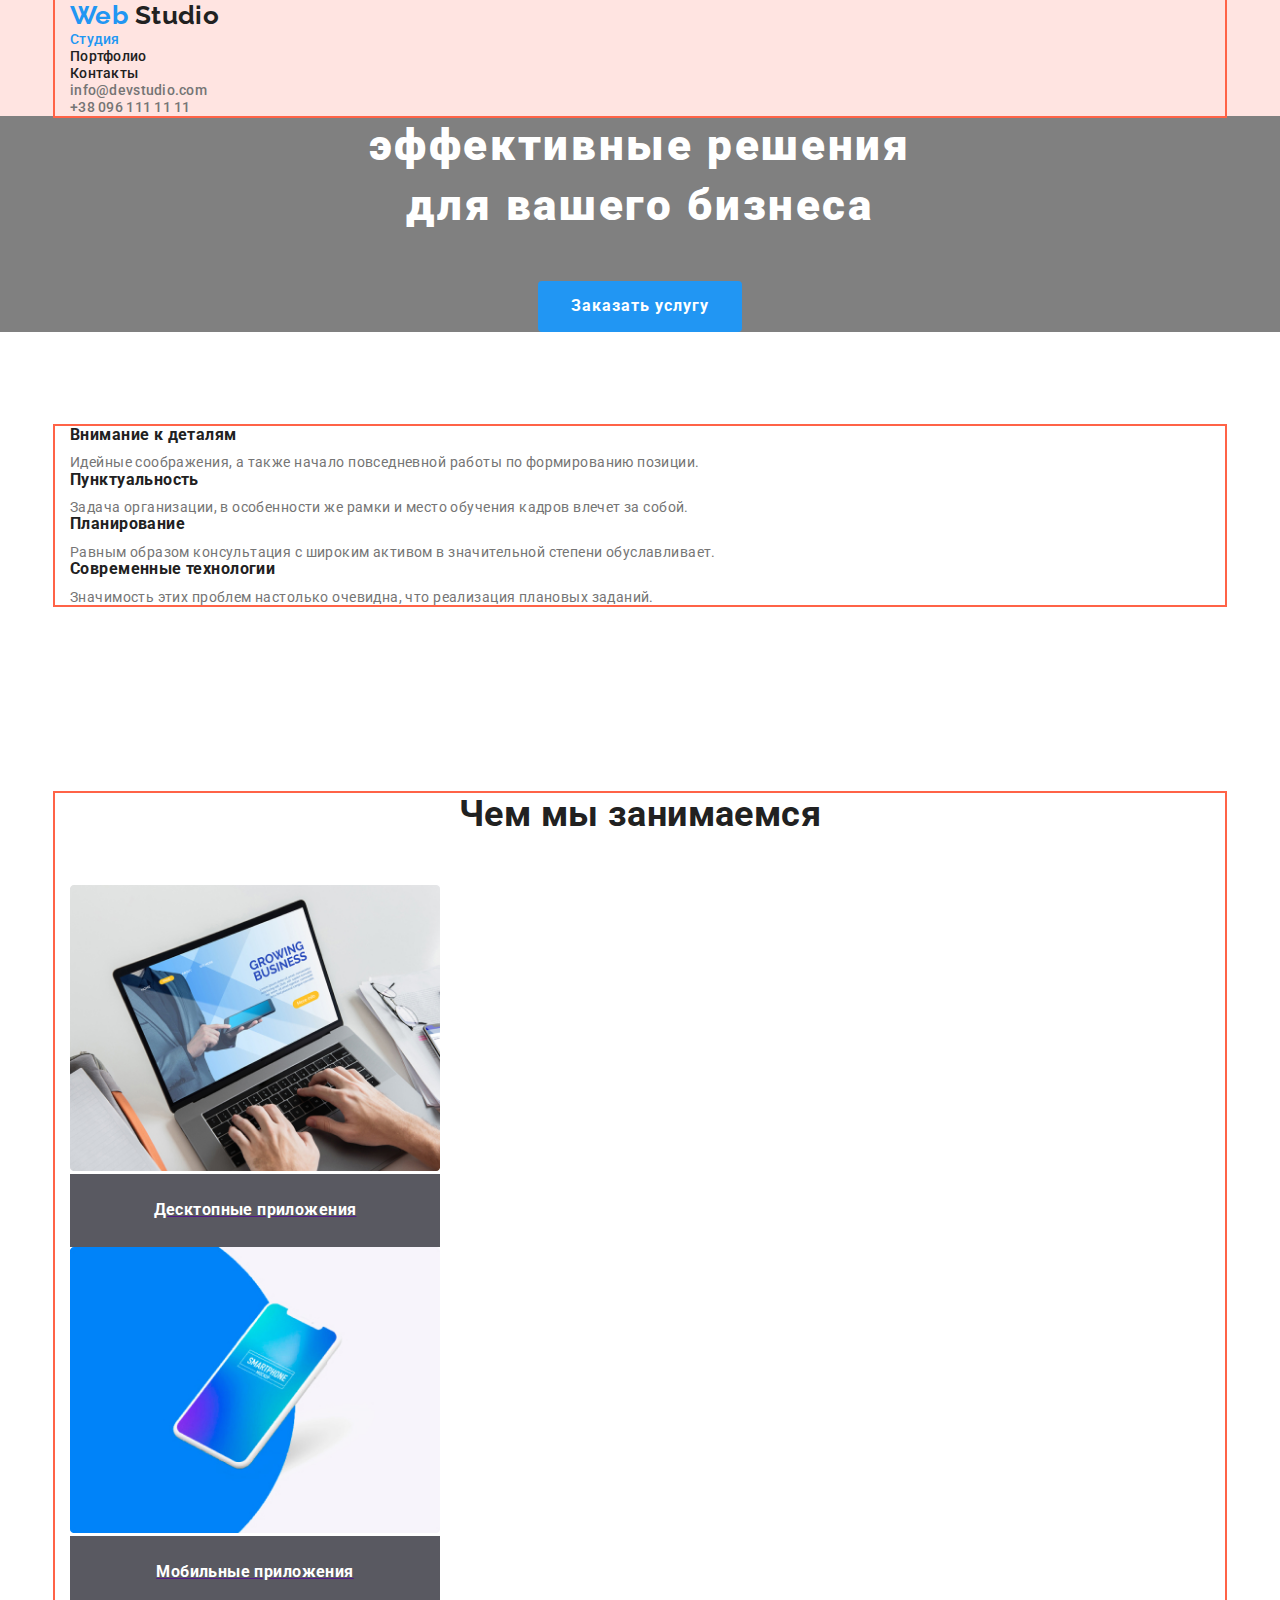
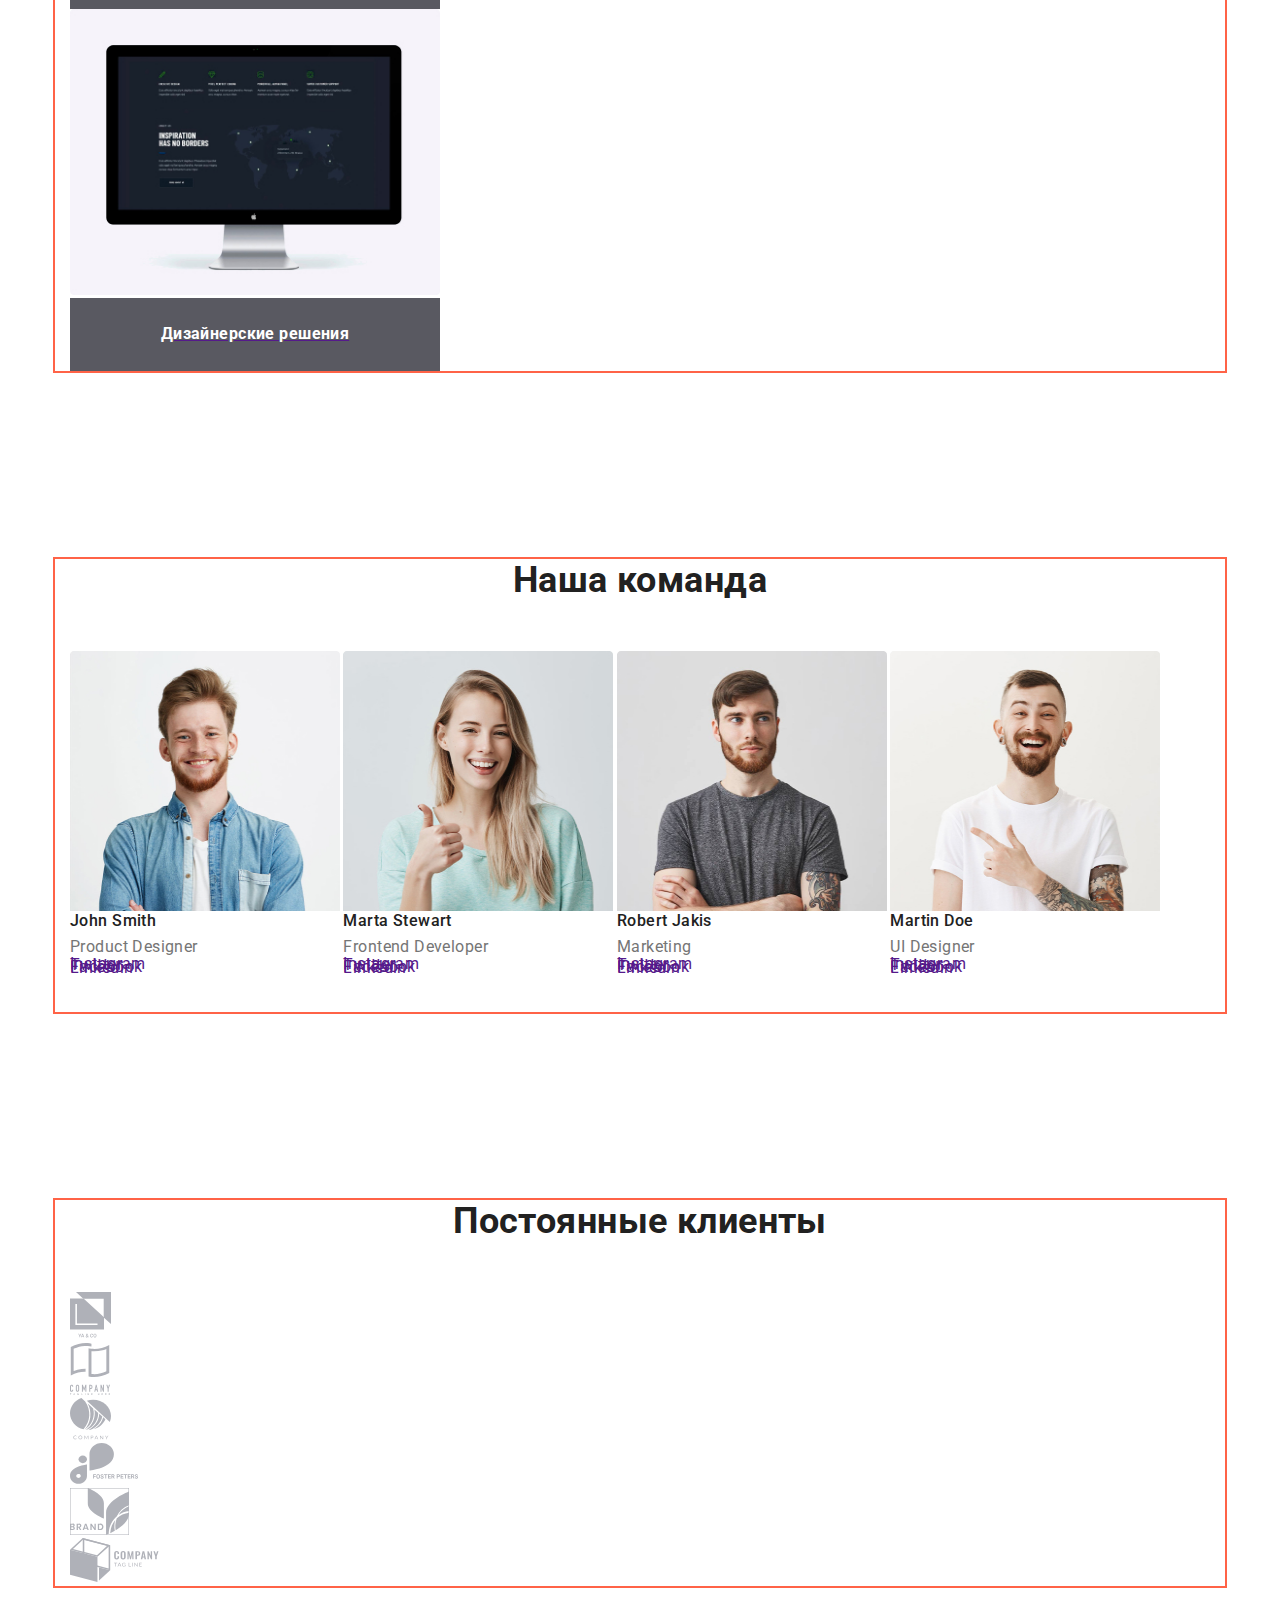
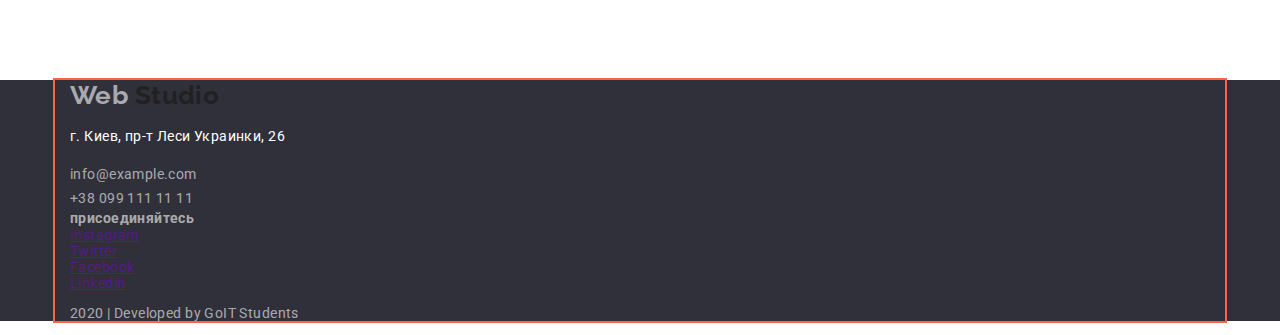
==== commit 00574a77: "Фиксит разметку и списки" ====
--- a/index.html
+++ b/index.html
@@ -14,34 +14,34 @@
   <body>
     <!--шапка сайта-->
     <header class="page-header">
-      <div class="container">
-       <nav>
+      <nav>
+        <div class="container main-nav">
           <a href="./index.html" class="logo link">
-            <span class="first-name">Web</span> 
-            <span class="last-name"> Studio</span>
+            <span class="first-name">Web </span>
+            <span class="last-name">Studio</span>
           </a>
           <ul class="site-nav list">
-            <li>
+            <li class="item">
               <a href="/" class="link current">Студия</a>
             </li>
-            <li>
+            <li class="item">
               <a href="./portfolio.html" class="link">Портфолио</a>
             </li>
-            <li>
+            <li class="item">
               <a href="" class="link">Контакты</a>
             </li>
           </ul>
-          
+        
           <ul class="auth-nav list">
-            <li>
+            <li class="item">
               <a href="mailtoinfo@devstudio.com" class="contacts">info@devstudio.com</a>
             </li>
-            <li>
+            <li class="item">
               <a href="tel:380961111111" class="contacts">+38 096 111 11 11</a>
             </li>
           </ul>
-          </div>
-       </nav>
+        </div>
+      </nav>
     </header>
 
     <!--герой-->
@@ -59,28 +59,28 @@
         <div class="container">
           <h2 class="hidetitle">Особенности</h2>
           <ul class="features-list list">
-            <li>
+            <li class="item">
               <h3 class="title">Внимание к деталям</h3>
               <p class="text">
                 Идейные соображения, а также начало повседневной работы по
                 формированию позиции.
               </p>
             </li>
-            <li>
+            <li class="item">
               <h3 class="title">Пунктуальность</h3>
               <p class="text">
                 Задача организации, в особенности же рамки и место обучения
                 кадров влечет за собой.
               </p>
             </li>
-            <li>
+            <li class="item">
               <h3 class="title">Планирование</h3>
               <p class="text"> 
                 Равным образом консультация с широким активом в значительной
                 степени обуславливает.
               </p>
             </li>
-            <li>
+            <li class="item">
               <h3 class="title">Современные технологии</h3>
               <p class="text">
                 Значимость этих проблем настолько очевидна, что реализация
@@ -96,20 +96,20 @@
         <div class="container">
           <h2 class="section-title">Чем мы занимаемся</h2>
           <ul class="work-list list">
-            <li>
-              <a href=""><img src="./images/image1.jpg" alt="картинка1" width="370"/>
+            <li class="item">
+              <a href="" class="work-link"><img src="./images/image1.jpg" class="work-img" alt="картинка1" width="370"/>
                 <h3 class="title">Десктопные приложения</h3>
               </a>
             </li>
 
-            <li>
-              <a href=""><img src="./images/image2.jpg" alt="картинка2" width="370"/>
+            <li class="item">
+              <a href="" class="work-link"><img src="./images/image2.jpg" class="work-img" alt="картинка2" width="370"/>
                 <h3 class="title">Мобильные приложения</h3>
               </a>
             </li>
 
-            <li>
-              <a href=""><img src="./images/image3.jpg" alt="картинка3" width="370"/>
+            <li class="item">
+              <a href="" class=""><img src="./images/image3.jpg" class="work-img" alt="картинка3" width="370"/>
                 <h3 class="title">Дизайнерские решения</h3>
               </a>
             </li>
@@ -122,94 +122,86 @@
         <div class="container">
           <h2 class="section-title">Наша команда</h2>
           <ul class="team-list list">
-            <li>
-              <img src="./images/john.jpg" alt="фото1" width="270" height="260"/>
+            <li class="item">
+              <img src="./images/john.jpg" alt="фото1" width="270" height="260" class="team-photo"/>
               <h3 class="team-title">John Smith</h4>
-              <p class="item">Product Designer</p>
-             <div class="social-list">
-                <ul class="list">
-                  <li>
-                    <a href="" class="link" aria-label="ссылка на Instagram">Instagram</a>
-                  </li>
-                  <li>
-                    <a href="" class="link" aria-label="ссылка на Twitter">Twitter</a>
-                  </li>
-                  <li>
-                    <a href="" class="link" aria-label="ссылка на Facebook">Facebook</a>
-                  </li>
-                  <li>
-                    <a href="" class="link" aria-label="ссылка на Linkedin">Linkedin</a>
-                  </li>
-                </ul>
-             </div>
-            </li>
-
-            <li>
-              <img src="./images/martha.jpg" alt="фото2" width="270" height="260"/>
+              <p>Product Designer</p>
+              <ul class="social-list list">
+                <li>
+                  <a href="" class="link" aria-label="ссылка на Instagram">Instagram</a>
+                </li>
+                <li>
+                  <a href="" class="link" aria-label="ссылка на Twitter">Twitter</a>
+                </li>
+                <li>
+                  <a href="" class="link" aria-label="ссылка на Facebook">Facebook</a>
+                </li>
+                <li>
+                  <a href="" class="link" aria-label="ссылка на Linkedin">Linkedin</a>
+                </li>
+              </ul>
+            </li>
+
+            <li class="item">
+              <img src="./images/martha.jpg" alt="фото2" width="270" height="260" class="team-photo"/>
               <h3 class="team-title">Marta Stewart</h4>
-              <p class="item">Frontend Developer</p>
-             <div class="social-list">
-                <ul class="list">
-                  <li>
-                    <a href="" class="link" aria-label="ссылка на Instagram">Instagram</a>
-                  </li>
-                  <li>
-                    <a href="" class="link" aria-label="ссылка на Twitter">Twitter</a>
-                  </li>
-                  <li>
-                    <a href="" class="link" aria-label="ссылка на Facebook">Facebook</a>
-                  </li>
-                  <li>
-                    <a href="" class="link" aria-label="ссылка на Linkedin">Linkedin</a>
-                  </li>
-                </ul>
-             </div>
-            </li>
-
-            <li>
-              <img src="./images/robert.jpg" alt="фото3" width="270" height="260"/>
+              <p>Frontend Developer</p>
+            <ul class="social-list list">
+              <li>
+                <a href="" class="link" aria-label="ссылка на Instagram">Instagram</a>
+              </li>
+              <li>
+                <a href="" class="link" aria-label="ссылка на Twitter">Twitter</a>
+              </li>
+              <li>
+                <a href="" class="link" aria-label="ссылка на Facebook">Facebook</a>
+              </li>
+              <li>
+                <a href="" class="link" aria-label="ссылка на Linkedin">Linkedin</a>
+              </li>
+            </ul>
+            </li>
+
+            <li class="item">
+              <img src="./images/robert.jpg" alt="фото3" width="270" height="260" class="team-photo"/>
               <h3 class="team-title">Robert Jakis</h4>
-              <p class="item">Marketing</p>
-              <div class="social-list">
-                <ul class="list">
-                  <li>
-                    <a href="" class="link" aria-label="ссылка на Instagram">Instagram</a>
-                  </li>
-                  <li>
-                    <a href="" class="link" aria-label="ссылка на Twitter">Twitter</a>
-                  </li>
-                  <li>
-                    <a href="" class="link" aria-label="ссылка на Facebook">Facebook</a>
-                  </li>
-                  <li>
-                    <a href="" class="link" aria-label="ссылка на Linkedin">Linkedin</a>
-                  </li>
-                </ul>
-              </div>
-            </li>
-
-            <li>
-              <img src="./images/martin.jpg" alt="фото4" width="270" height="260"/>
+              <p>Marketing</p>
+            <ul class="social-list list">
+              <li>
+                <a href="" class="link" aria-label="ссылка на Instagram">Instagram</a>
+              </li>
+              <li>
+                <a href="" class="link" aria-label="ссылка на Twitter">Twitter</a>
+              </li>
+              <li>
+                <a href="" class="link" aria-label="ссылка на Facebook">Facebook</a>
+              </li>
+              <li>
+                <a href="" class="link" aria-label="ссылка на Linkedin">Linkedin</a>
+              </li>
+            </ul>
+            </li>
+
+            <li class="item">
+              <img src="./images/martin.jpg" alt="фото4" width="270" height="260" class="team-photo"/>
               <h3 class="team-title">Martin Doe</h4>
-              <p class="item">UI Designer</p>
-             <div class="social-list">
-                <ul class="list">
-                  <li>
-                    <a href="" class="link" aria-label="ссылка на Instagram">Instagram</a>
-                  </li>
-                  <li>
-                    <a href="" class="link" aria-label="ссылка на Twitter">Twitter</a>
-                  </li>
-                  <li>
-                    <a href="" class="link" aria-label="ссылка на Facebook">Facebook</a>
-                  </li>
-                  <li>
-                    <a href="" class="link" aria-label="ссылка на Linkedin">Linkedin</a>
-                  </li>
-                </ul>
-                </li>
-                </ul>
-             </div>
+              <p>UI Designer</p>
+              <ul class="social-list list">
+                <li>
+                  <a href="" class="link" aria-label="ссылка на Instagram">Instagram</a>
+                </li>
+                <li>
+                  <a href="" class="link" aria-label="ссылка на Twitter">Twitter</a>
+                </li>
+                <li>
+                  <a href="" class="link" aria-label="ссылка на Facebook">Facebook</a>
+                </li>
+                <li>
+                  <a href="" class="link" aria-label="ссылка на Linkedin">Linkedin</a>
+                </li>
+              </ul>
+            </li>
+          </ul>
         </div>
       </section>
 
@@ -219,53 +211,52 @@
           <h2 class="section-title">Постоянные клиенты</h2>
           <ul class="customers-list list">
             <li>
-              <a href=""><img src="./images/logo1.svg" alt="клиент1"/></a>
-            </li>
-            <li>
-              <a href=""><img src="./images/logo2.svg" alt="клиент2"/></a>
-            </li>
-            <li>
-              <a href=""><img src="./images/logo3.svg" alt="клиент3"/></a>
-            </li>
-            <li>
-              <a href=""><img src="./images/logo4.svg" alt="клиент4"/></a>
-            </li>
-            <li>
-              <a href=""><img src="./images/logo5.svg" alt="клиент5"/></a>
-            </li>
-            <li>
-              <a href=""><img src="./images/logo6.svg" alt="клиент6"/></a>
+              <a href="" class="link"><img src="./images/logo1.svg" alt="клиент1"/></a>
+            </li>
+            <li>
+              <a href="" class="link"><img src="./images/logo2.svg" alt="клиент2"/></a>
+            </li>
+            <li>
+              <a href="" class="link"><img src="./images/logo3.svg" alt="клиент3"/></a>
+            </li>
+            <li>
+              <a href="" class="link"><img src="./images/logo4.svg" alt="клиент4"/></a>
+            </li>
+            <li>
+              <a href="" class="link"><img src="./images/logo5.svg" alt="клиент5"/></a>
+            </li>
+            <li>
+              <a href="" class="link"><img src="./images/logo6.svg" alt="клиент6"/></a>
             </li>
           </ul>
         </div>
       </section>
     </main>
 
-    <!--футер-->
+    <!-- footer -->
     <footer class="page-footer">
       <div class="container">
-        <a href="./index.html" class="logo link">
-          <span class="first-name">Web</span>
-          <span class="last-name text"> Studio</span>
-        </a>
-        <section>
+        <div class="footer-top">
+          <a href="./index.html" class="logo link">
+            <span class="first-name">Web </span>
+            <span class="last-name">Studio</span>
+          </a>
           <address class="address">
-            г. Киев, пр-т Леси Украинки, 26
+            <p class="text">г. Киев, пр-т Леси Украинки, 26</p>
+            <ul class="footer-nav list">
+              <li>
+                <a href="mailto:info@example.com" class="contacts">info@example.com</a>
+              </li>
+              <li>
+                <a href="tel:380991111111" class="contacts">+38 099 111 11 11</a>
+              </li>
+            </ul>
           </address>
+        </div>
         
-            <ul class="footer-nav list">
-              <li>
-                <a href="mailtoinfo@devstudio.com" class="contacts">info@devstudio.com</a>
-              </li>
-              <li>
-                <a href="tel:380961111111" class="contacts">+38 096 111 11 11</a>
-              </li>
-          </ul>
-        </section>
-        <!--ссылки на соцсети-->
-        <div class="footer-top">
-          <b class="action">присоединяйтесь</b>
-          <ul class="list">
+        <div class="footer-middle">
+          <b class="connect-title">присоединяйтесь</b>
+          <ul class="net-list list">
             <li>
               <a href="" class="link" aria-label="ссылка на Instagram">Instagram</a>
             </li>
@@ -281,13 +272,9 @@
           </ul>
         </div>
         
-        <!--подписка-->
-        <div class="footer-top">
-          <b class="action">подписаться на рассылку</b>
-          <a href="" class="button">Подписаться</a>
-        </div>
-        
-        <p class="copyrigt">2020 | Developed by GoIT Students</p>
+        <div class="footer-bottom">
+          <p class="copyright">2020 | Developed by GoIT Students</p>
+        </div>
       </div>
     </footer>
   </body>
--- a/CSS/style.css
+++ b/CSS/style.css
@@ -32,8 +32,19 @@
   list-style: none;
 }
 
+.section {
+  padding-top: 94px;
+  padding-bottom: 94px;
+}
 .section-title {
-  color: var(--title-text-color);
+  margin-top: 0;
+  margin-bottom: 50px;
+
+  color: var(--title-text-color);
+  font-weight: 700;
+  font-size: 36px;
+  line-height: 1.17;
+  text-align: center;
 }
 
 .container {
@@ -45,7 +56,6 @@
   outline: 2px solid tomato;
 }
 
-/* header */
 /* logo */
 .logo {
   color: var(--accent-color);
@@ -60,9 +70,25 @@
   color: var(--title-text-color);
 }
 
+.logo .last-name.text {
+  color: var(--primary-white-color);
+}
+/* page-header */
+
+.page-header {
+  background: mistyrose;
+}
 /* site-nav */
 .site-nav .link {
   color: var(--title-text-color);
+  font-weight: 500;
+  line-height: 1.14;
+  letter-spacing: 0.02em;
+  text-decoration: none;
+}
+
+.site-nav .link.current {
+  color: var(--accent-color);
 }
 
 .site-nav .link:hover,
@@ -70,20 +96,169 @@
   color: var(--accent-color);
 }
 
+/* auth nav */
+
+.auth-nav .contacts {
+  color: var(--primary-text-color);
+  font-weight: 500;
+  line-height: 1.14;
+  letter-spacing: 0.02em;
+  text-decoration: none;
+}
+
+.auth-nav .contacts:hover,
+.auth-nav .contacts:focus {
+  color: var(--accent-color);
+}
+
+/* hero */
+
+.hero {
+  background: grey;
+
+  text-align: center;
+}
+.hero-title {
+  margin-top: 0;
+  margin-bottom: 46px;
+
+  color: var(--primary-white-color);
+
+  font-weight: 900;
+  font-size: 44px;
+  line-height: 1.36;
+  letter-spacing: 0.06em;
+}
+
+/* button */
+
+.button {
+  border-radius: 4px;
+  padding: 10px 32px;
+  display: inline-block;
+  text-align: center;
+
+  color: var(--primary-white-color);
+  background-color: var(--accent-color);
+
+  border: 1px solid transparent;
+
+  font-weight: 700;
+  font-size: 16px;
+  min-width: 200px;
+  line-height: 1.78;
+  letter-spacing: 0.06em;
+  text-decoration: none;
+}
+
 /* features */
 
+.section .hidetitle {
+  display: none;
+}
+
+.features-list .text {
+  margin-top: 0;
+  margin-bottom: 0;
+}
+
 .features-list .title {
-  color: var(--title-text-color);
-}
-
+  margin-top: 0;
+  margin-bottom: 10px;
+
+  color: var(--title-text-color);
+  font-weight: 700;
+  line-height: 1.14;
+}
+
+/* work list */
+
+.work-list .title {
+  margin-top: 0;
+  margin-bottom: 0;
+  padding: 27px;
+  text-align: center;
+
+  width: 370px;
+
+  background-color: rgba(47, 48, 58, 0.8);
+  color: var(--primary-white-color);
+  font-weight: 700;
+  line-height: 1.14;
+}
 /* team */
-.team-list .title {
-  color: var(--title-text-color);
-}
-
+.team-title {
+  margin-top: 0;
+  margin-bottom: 10px;
+
+  color: var(--title-text-color);
+  font-weight: 500;
+  font-size: 16px;
+  line-height: 1.19;
+}
+
+.team-list .item {
+  margin-top: 0;
+  margin-bottom: 20px;
+  display: inline-block;
+
+  font-size: 16px;
+  line-height: 1.19px;
+}
 .team-list .link:hover,
 .team-list .link:focus {
   color: var(--accent-color);
 }
 
+.team-list .link {
+  text-decoration: none;
+}
+
+.social-list {
+  padding-bottom: 24px;
+}
+
 /* customers */
+
+/* footer */
+
+.page-footer {
+  color: var(--footer-text-color);
+  background-color: var(--footer-bg-color);
+}
+
+.address {
+  color: var(--primary-white-color);
+  font-style: normal;
+  line-height: 1.71;
+}
+
+.footer-nav .contacts {
+  color: var(--footer-text-color);
+  line-height: 1.71;
+  letter-spacing: 0.03em;
+  text-decoration: none;
+}
+
+.footer-nav .contacts:hover,
+.footer-nav .contacts:focus {
+  color: var(--accent-color);
+}
+
+.action {
+  color: var(--primary-white-color);
+}
+
+.footer-top .link {
+  color: var(--footer-text-color);
+  text-decoration: none;
+}
+
+.footer-top .link:hover,
+.footer-top .link:focus {
+  color: var(--accent-color);
+}
+
+.copyrigt {
+  line-height: 1.71;
+}
